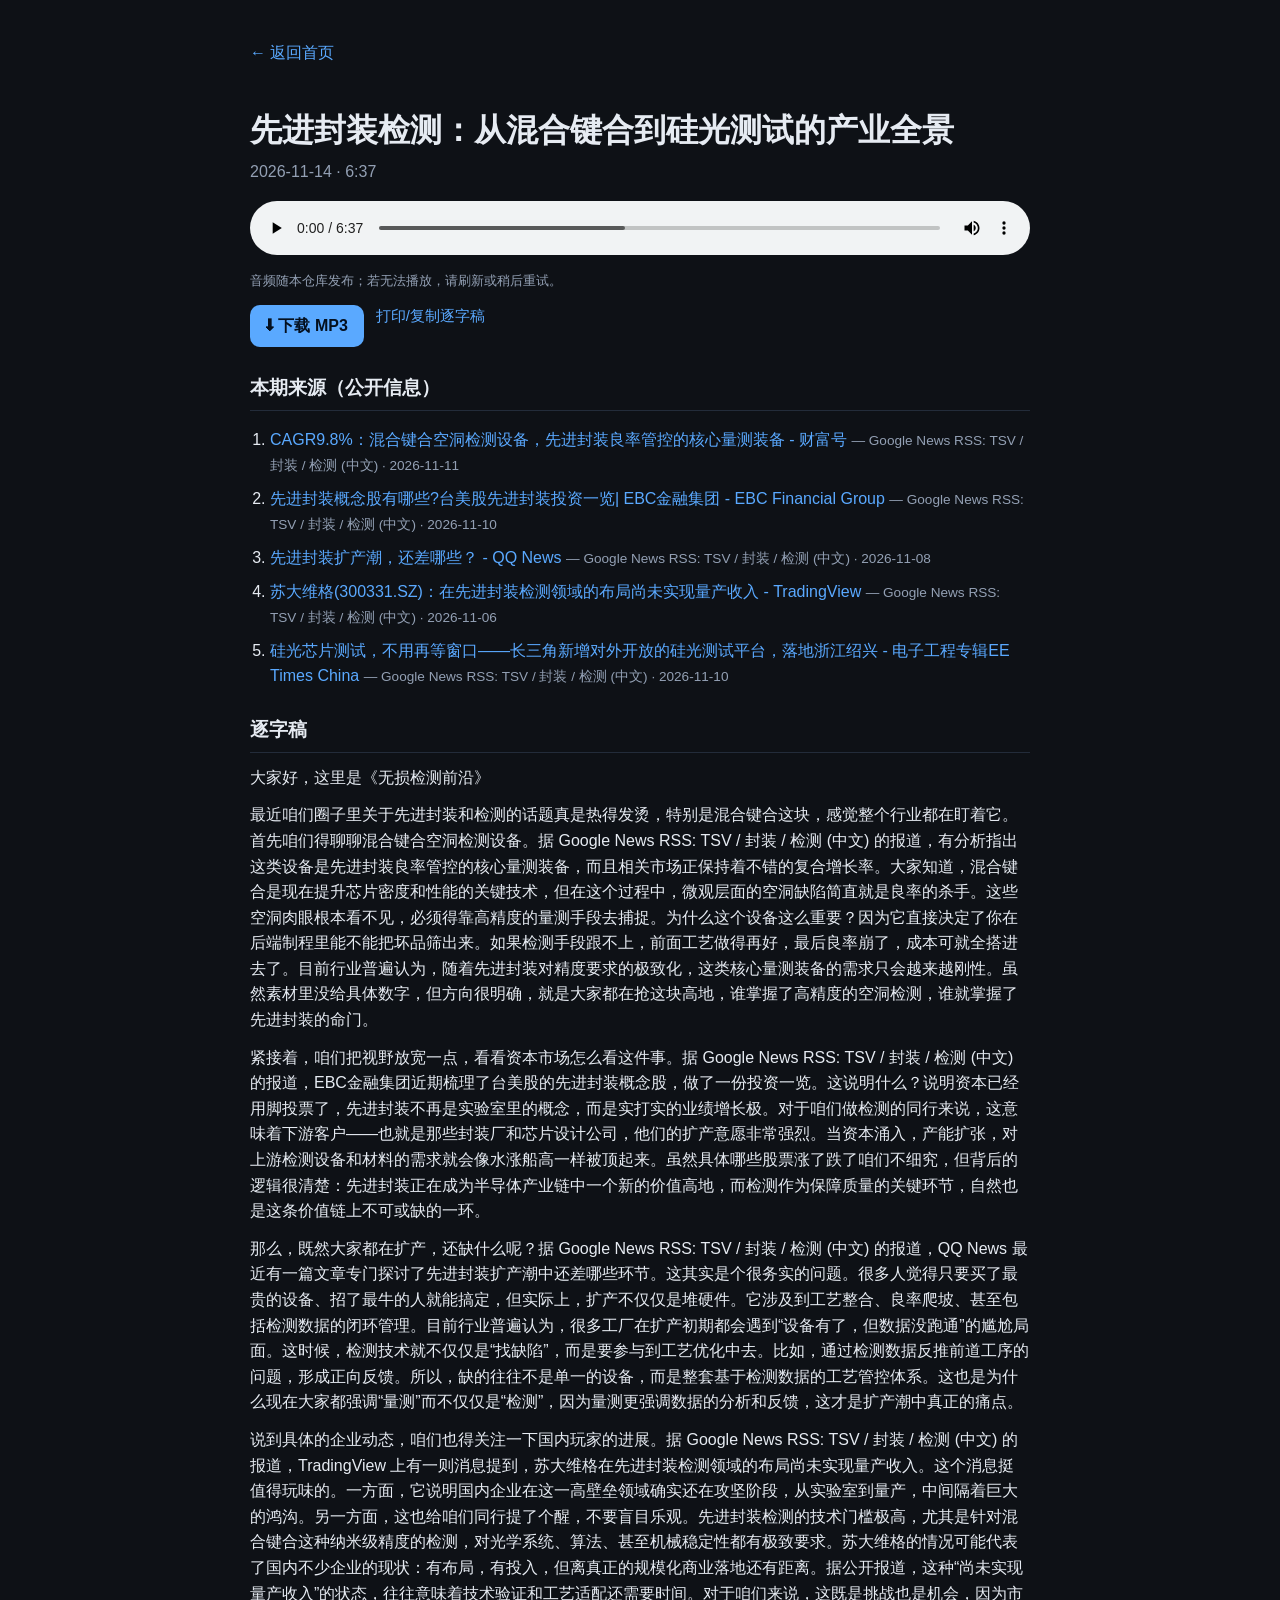
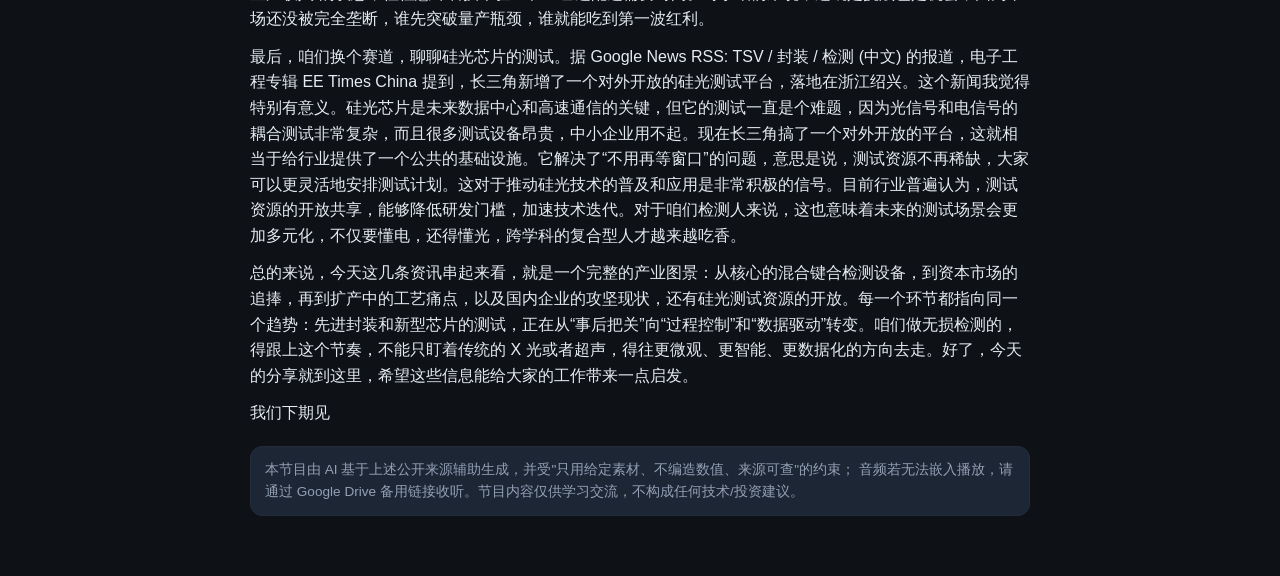
==== episodes/ep-2026-11-14.html @ bbf5acf0 "episode ep-2026-11-14: 先进封装检测：从混合键合到硅光测试的产业全景 [site_built]" ====
<!doctype html>
<html lang="zh-CN"><head>
<meta charset="utf-8">
<meta name="viewport" content="width=device-width, initial-scale=1">
<title>先进封装检测：从混合键合到硅光测试的产业全景 · 无损检测前沿</title>
<link rel="stylesheet" href="../assets/style.css">
</head>
<body>
<div class="wrap">
  <p><a href="../">← 返回首页</a></p>
  <header class="hero"><h1>先进封装检测：从混合键合到硅光测试的产业全景</h1><p class="sub">2026-11-14 · 6:37</p></header>
  <div class="player"><audio controls preload="metadata" src="../audio/ep-2026-11-14.mp3" style="width:100%"></audio><p class="note">音频随本仓库发布；若无法播放，请刷新或稍后重试。</p></div>
  <div class="actions"><a class="btn play" href="../audio/ep-2026-11-14.mp3" download="ep-2026-11-14.mp3">⬇ 下载 MP3</a><a class="link" href="#" onclick="window.print();return false;">打印/复制逐字稿</a></div>
  <h2 class="sec">本期来源（公开信息）</h2>
  <ol class="src"><li><a href="https://news.google.com/rss/articles/CBMia0FVX3lxTFBFREtWbFlDREhGaXZCdzZvbEVHUEwtMG5EUzNmbG1naWFaNjJPLWpYSmNKRV9WYU1UVWlONGpzcVNUZU5YMVN2MW12Q1k5OExlTEZoMzE1Sk1MYmJwYTUyYkxMcXBMVzlmQV80?oc=5" target="_blank" rel="noopener">CAGR9.8%：混合键合空洞检测设备，先进封装良率管控的核心量测装备 - 财富号</a> <span class="hint">— Google News RSS: TSV / 封装 / 检测 (中文) · 2026-11-11</span></li><li><a href="https://news.google.com/rss/articles/CBMiWEFVX3lxTFBIUk5RTU1SYXUzOURtTTZaSkNJaktnTGNwYUFGU3owRjBQeXJ3R2NKMTNZVVBKckEwWEpDSXcyTlNJRWptQ3VabnluYlNoNHVKNEVGZ3ZtZU0?oc=5" target="_blank" rel="noopener">先进封装概念股有哪些?台美股先进封装投资一览| EBC金融集团 - EBC Financial Group</a> <span class="hint">— Google News RSS: TSV / 封装 / 检测 (中文) · 2026-11-10</span></li><li><a href="https://news.google.com/rss/articles/CBMiVkFVX3lxTE9welJRZTFmbnpIS0dxcTl5UThMd01NMUJtNmpOWWlRdzZuSjNGeFJDbEJWUFY2Zl9SR0h2bFlpbmRmLURISTNRZ1NTWFQ2Rmt0MFJDa2x3?oc=5" target="_blank" rel="noopener">先进封装扩产潮，还差哪些？ - QQ News</a> <span class="hint">— Google News RSS: TSV / 封装 / 检测 (中文) · 2026-11-08</span></li><li><a href="https://news.google.com/rss/articles/CBMiakFVX3lxTFAzM2d3OUhvNmRNcll1S0Y5NWlGbDY4RVVEeWxBdFV1aDZLeXVRcXZxVEd1aXg0N1NqN1NhRzBJRjdBTnFMTXNzNVAwV2xtX29fNEp0TVN3THNVTHN6b2pqMkk4MDlvbmNDT2c?oc=5" target="_blank" rel="noopener">苏大维格(300331.SZ)：在先进封装检测领域的布局尚未实现量产收入 - TradingView</a> <span class="hint">— Google News RSS: TSV / 封装 / 检测 (中文) · 2026-11-06</span></li><li><a href="https://news.google.com/rss/articles/CBMiU0FVX3lxTFBTNVdMR3dUdHd5bEVaelpWLXdxOTNmT0Fnem90eFhiTk9CWFRYUTNRLXJfVXVLVDBlWE9JUUlhUHB1Q2Q0NXBfcExabEdNOXpVc1Jz?oc=5" target="_blank" rel="noopener">硅光芯片测试，不用再等窗口——长三角新增对外开放的硅光测试平台，落地浙江绍兴 - 电子工程专辑EE Times China</a> <span class="hint">— Google News RSS: TSV / 封装 / 检测 (中文) · 2026-11-10</span></li></ol>
  <h2 class="sec">逐字稿</h2>
  <div class="script"><p>大家好，这里是《无损检测前沿》</p><p>最近咱们圈子里关于先进封装和检测的话题真是热得发烫，特别是混合键合这块，感觉整个行业都在盯着它。首先咱们得聊聊混合键合空洞检测设备。据 Google News RSS: TSV / 封装 / 检测 (中文) 的报道，有分析指出这类设备是先进封装良率管控的核心量测装备，而且相关市场正保持着不错的复合增长率。大家知道，混合键合是现在提升芯片密度和性能的关键技术，但在这个过程中，微观层面的空洞缺陷简直就是良率的杀手。这些空洞肉眼根本看不见，必须得靠高精度的量测手段去捕捉。为什么这个设备这么重要？因为它直接决定了你在后端制程里能不能把坏品筛出来。如果检测手段跟不上，前面工艺做得再好，最后良率崩了，成本可就全搭进去了。目前行业普遍认为，随着先进封装对精度要求的极致化，这类核心量测装备的需求只会越来越刚性。虽然素材里没给具体数字，但方向很明确，就是大家都在抢这块高地，谁掌握了高精度的空洞检测，谁就掌握了先进封装的命门。</p><p>紧接着，咱们把视野放宽一点，看看资本市场怎么看这件事。据 Google News RSS: TSV / 封装 / 检测 (中文) 的报道，EBC金融集团近期梳理了台美股的先进封装概念股，做了一份投资一览。这说明什么？说明资本已经用脚投票了，先进封装不再是实验室里的概念，而是实打实的业绩增长极。对于咱们做检测的同行来说，这意味着下游客户——也就是那些封装厂和芯片设计公司，他们的扩产意愿非常强烈。当资本涌入，产能扩张，对上游检测设备和材料的需求就会像水涨船高一样被顶起来。虽然具体哪些股票涨了跌了咱们不细究，但背后的逻辑很清楚：先进封装正在成为半导体产业链中一个新的价值高地，而检测作为保障质量的关键环节，自然也是这条价值链上不可或缺的一环。</p><p>那么，既然大家都在扩产，还缺什么呢？据 Google News RSS: TSV / 封装 / 检测 (中文) 的报道，QQ News 最近有一篇文章专门探讨了先进封装扩产潮中还差哪些环节。这其实是个很务实的问题。很多人觉得只要买了最贵的设备、招了最牛的人就能搞定，但实际上，扩产不仅仅是堆硬件。它涉及到工艺整合、良率爬坡、甚至包括检测数据的闭环管理。目前行业普遍认为，很多工厂在扩产初期都会遇到“设备有了，但数据没跑通”的尴尬局面。这时候，检测技术就不仅仅是“找缺陷”，而是要参与到工艺优化中去。比如，通过检测数据反推前道工序的问题，形成正向反馈。所以，缺的往往不是单一的设备，而是整套基于检测数据的工艺管控体系。这也是为什么现在大家都强调“量测”而不仅仅是“检测”，因为量测更强调数据的分析和反馈，这才是扩产潮中真正的痛点。</p><p>说到具体的企业动态，咱们也得关注一下国内玩家的进展。据 Google News RSS: TSV / 封装 / 检测 (中文) 的报道，TradingView 上有一则消息提到，苏大维格在先进封装检测领域的布局尚未实现量产收入。这个消息挺值得玩味的。一方面，它说明国内企业在这一高壁垒领域确实还在攻坚阶段，从实验室到量产，中间隔着巨大的鸿沟。另一方面，这也给咱们同行提了个醒，不要盲目乐观。先进封装检测的技术门槛极高，尤其是针对混合键合这种纳米级精度的检测，对光学系统、算法、甚至机械稳定性都有极致要求。苏大维格的情况可能代表了国内不少企业的现状：有布局，有投入，但离真正的规模化商业落地还有距离。据公开报道，这种“尚未实现量产收入”的状态，往往意味着技术验证和工艺适配还需要时间。对于咱们来说，这既是挑战也是机会，因为市场还没被完全垄断，谁先突破量产瓶颈，谁就能吃到第一波红利。</p><p>最后，咱们换个赛道，聊聊硅光芯片的测试。据 Google News RSS: TSV / 封装 / 检测 (中文) 的报道，电子工程专辑 EE Times China 提到，长三角新增了一个对外开放的硅光测试平台，落地在浙江绍兴。这个新闻我觉得特别有意义。硅光芯片是未来数据中心和高速通信的关键，但它的测试一直是个难题，因为光信号和电信号的耦合测试非常复杂，而且很多测试设备昂贵，中小企业用不起。现在长三角搞了一个对外开放的平台，这就相当于给行业提供了一个公共的基础设施。它解决了“不用再等窗口”的问题，意思是说，测试资源不再稀缺，大家可以更灵活地安排测试计划。这对于推动硅光技术的普及和应用是非常积极的信号。目前行业普遍认为，测试资源的开放共享，能够降低研发门槛，加速技术迭代。对于咱们检测人来说，这也意味着未来的测试场景会更加多元化，不仅要懂电，还得懂光，跨学科的复合型人才越来越吃香。</p><p>总的来说，今天这几条资讯串起来看，就是一个完整的产业图景：从核心的混合键合检测设备，到资本市场的追捧，再到扩产中的工艺痛点，以及国内企业的攻坚现状，还有硅光测试资源的开放。每一个环节都指向同一个趋势：先进封装和新型芯片的测试，正在从“事后把关”向“过程控制”和“数据驱动”转变。咱们做无损检测的，得跟上这个节奏，不能只盯着传统的 X 光或者超声，得往更微观、更智能、更数据化的方向去走。好了，今天的分享就到这里，希望这些信息能给大家的工作带来一点启发。</p><p>我们下期见</p></div>
  <div class="ai-note">本节目由 AI 基于上述公开来源辅助生成，并受"只用给定素材、不编造数值、来源可查"的约束；
  音频若无法嵌入播放，请通过 Google Drive 备用链接收听。节目内容仅供学习交流，不构成任何技术/投资建议。</div>
</div>
</body></html>
---- assets/style.css ----
:root{--bg:#0e1116;--card:#161b23;--fg:#e6ebf2;--muted:#93a0b4;--accent:#5aa9ff;--border:#232c3a;--pill:#1d2635}
*{box-sizing:border-box}
body{margin:0;background:var(--bg);color:var(--fg);font:16px/1.6 -apple-system,Segoe UI,Roboto,Helvetica,Arial,sans-serif}
a{color:var(--accent);text-decoration:none}
a:hover{text-decoration:underline}
.wrap{max-width:820px;margin:0 auto;padding:24px 20px 60px}
header.hero{padding:20px 0 8px}
h1{font-size:2rem;margin:.1em 0}
.sub{color:var(--muted);margin:0 0 8px}
.tag{display:inline-block;background:var(--pill);color:var(--muted);border:1px solid var(--border);
  border-radius:999px;padding:2px 10px;font-size:.8rem;margin:2px 4px 2px 0}
.search{margin:22px 0;position:relative}
.search input{width:100%;padding:12px 14px;border-radius:12px;border:1px solid var(--border);
  background:var(--card);color:var(--fg);font-size:1rem;outline:none}
.search input:focus{border-color:var(--accent)}
.ep{background:var(--card);border:1px solid var(--border);border-radius:16px;padding:18px 18px;margin:14px 0}
.ep-head{display:flex;justify-content:space-between;align-items:baseline;gap:12px;flex-wrap:wrap}
.ep h3{margin:0;font-size:1.15rem}
.meta{color:var(--muted);font-size:.85rem;white-space:nowrap}
.ep-sum{color:var(--muted);margin:10px 0}
.ep-actions{display:flex;align-items:center;gap:14px;flex-wrap:wrap}
.btn{display:inline-block;background:var(--accent);color:#04101f;font-weight:600;
  padding:8px 16px;border-radius:10px}
.btn:hover{text-decoration:none;filter:brightness(1.08)}
.link{color:var(--accent);font-size:.92rem}
.empty{background:var(--card);border:1px solid var(--border);border-radius:16px;
  padding:40px 24px;text-align:center;margin-top:12px}
.empty-ico{font-size:2.6rem}
.empty h2{margin:.2em 0}
.hint{color:var(--muted);font-size:.85rem}
.player iframe{width:100%;height:140px;border:0;border-radius:12px;background:#000}
.player .note{color:var(--muted);font-size:.82rem;margin:8px 0 0}
.actions{display:flex;gap:12px;flex-wrap:wrap;margin:14px 0}
h2.sec{border-bottom:1px solid var(--border);padding-bottom:6px;margin:26px 0 12px;font-size:1.2rem}
ol.src{padding-left:20px}ol.src li{margin:8px 0;word-break:break-word}
.script p{margin:12px 0}
.ai-note{background:var(--pill);border:1px solid var(--border);border-radius:12px;
  padding:12px 14px;color:var(--muted);font-size:.85rem;margin-top:20px}
footer{color:var(--muted);font-size:.8rem;margin-top:40px;text-align:center}
@media(max-width:520px){h1{font-size:1.6rem}.wrap{padding:18px 14px 48px}}
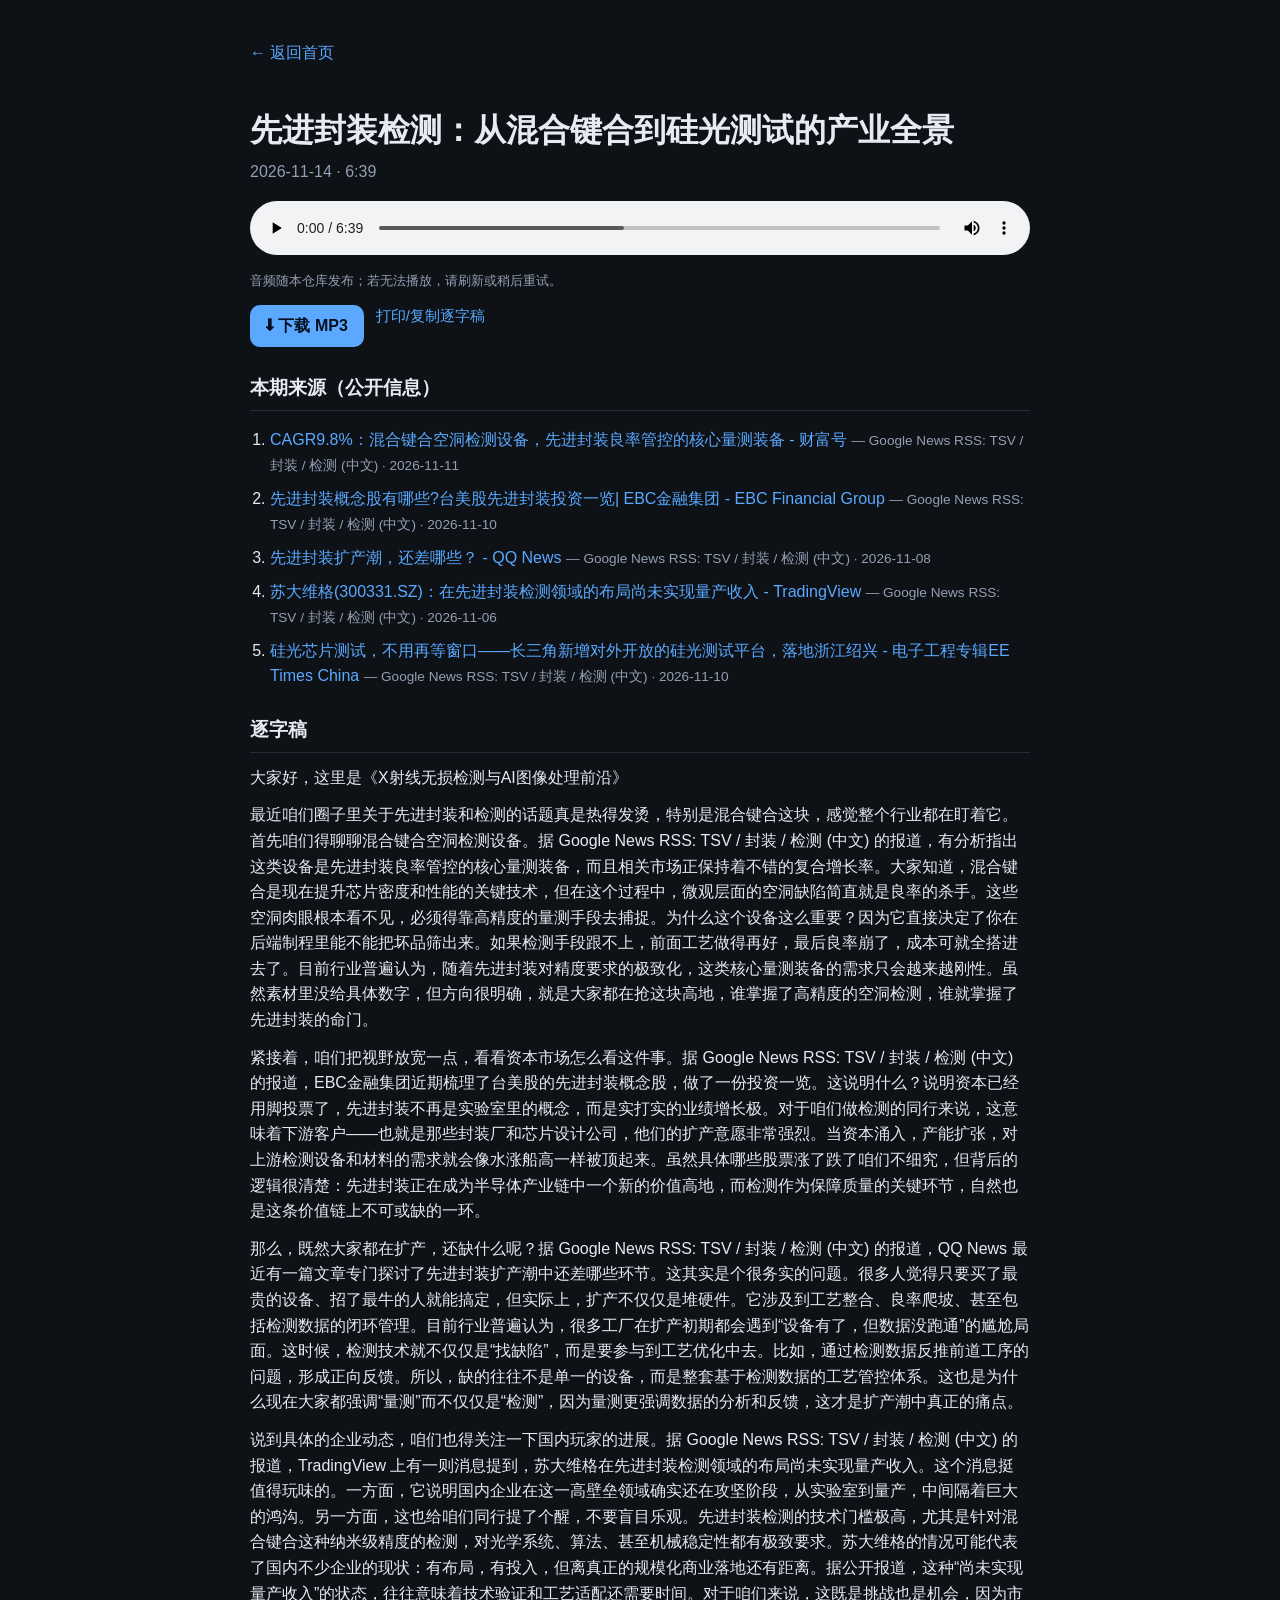
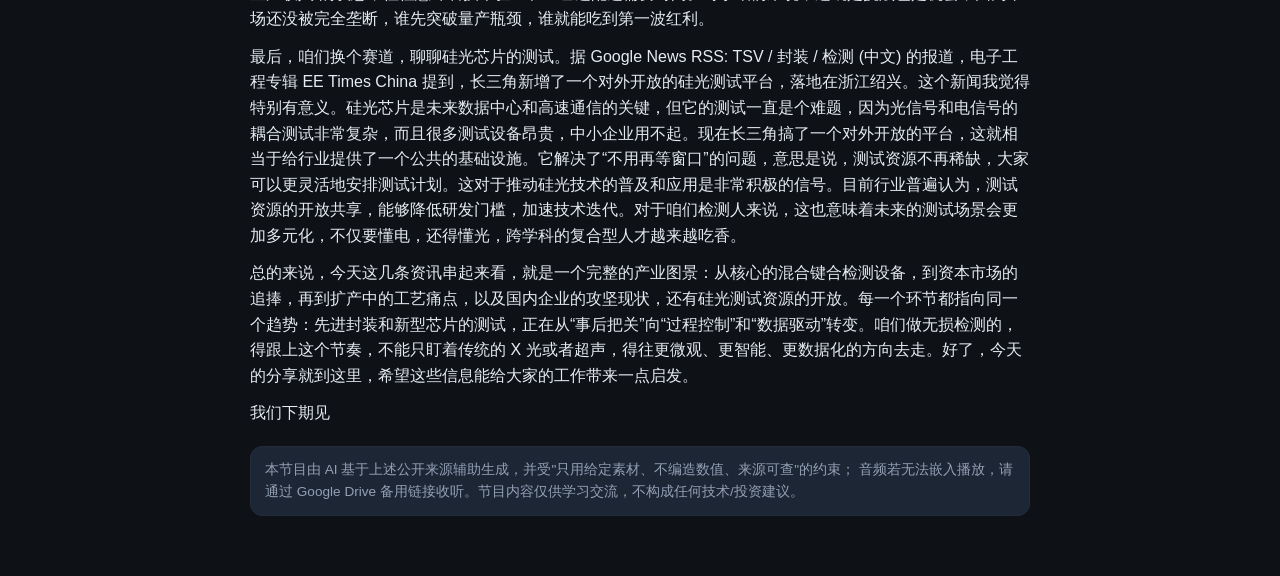
==== commit ba446771: "rebrand: 节目名 -> X射线无损检测与AI图像处理前沿 (config/提示词/站点/测试 + 第一集文案与音频)" ====
--- a/episodes/ep-2026-11-14.html
+++ b/episodes/ep-2026-11-14.html
@@ -2,19 +2,19 @@
 <html lang="zh-CN"><head>
 <meta charset="utf-8">
 <meta name="viewport" content="width=device-width, initial-scale=1">
-<title>先进封装检测：从混合键合到硅光测试的产业全景 · 无损检测前沿</title>
+<title>先进封装检测：从混合键合到硅光测试的产业全景 · X射线无损检测与AI图像处理前沿</title>
 <link rel="stylesheet" href="../assets/style.css">
 </head>
 <body>
 <div class="wrap">
   <p><a href="../">← 返回首页</a></p>
-  <header class="hero"><h1>先进封装检测：从混合键合到硅光测试的产业全景</h1><p class="sub">2026-11-14 · 6:37</p></header>
+  <header class="hero"><h1>先进封装检测：从混合键合到硅光测试的产业全景</h1><p class="sub">2026-11-14 · 6:39</p></header>
   <div class="player"><audio controls preload="metadata" src="../audio/ep-2026-11-14.mp3" style="width:100%"></audio><p class="note">音频随本仓库发布；若无法播放，请刷新或稍后重试。</p></div>
   <div class="actions"><a class="btn play" href="../audio/ep-2026-11-14.mp3" download="ep-2026-11-14.mp3">⬇ 下载 MP3</a><a class="link" href="#" onclick="window.print();return false;">打印/复制逐字稿</a></div>
   <h2 class="sec">本期来源（公开信息）</h2>
   <ol class="src"><li><a href="https://news.google.com/rss/articles/CBMia0FVX3lxTFBFREtWbFlDREhGaXZCdzZvbEVHUEwtMG5EUzNmbG1naWFaNjJPLWpYSmNKRV9WYU1UVWlONGpzcVNUZU5YMVN2MW12Q1k5OExlTEZoMzE1Sk1MYmJwYTUyYkxMcXBMVzlmQV80?oc=5" target="_blank" rel="noopener">CAGR9.8%：混合键合空洞检测设备，先进封装良率管控的核心量测装备 - 财富号</a> <span class="hint">— Google News RSS: TSV / 封装 / 检测 (中文) · 2026-11-11</span></li><li><a href="https://news.google.com/rss/articles/CBMiWEFVX3lxTFBIUk5RTU1SYXUzOURtTTZaSkNJaktnTGNwYUFGU3owRjBQeXJ3R2NKMTNZVVBKckEwWEpDSXcyTlNJRWptQ3VabnluYlNoNHVKNEVGZ3ZtZU0?oc=5" target="_blank" rel="noopener">先进封装概念股有哪些?台美股先进封装投资一览| EBC金融集团 - EBC Financial Group</a> <span class="hint">— Google News RSS: TSV / 封装 / 检测 (中文) · 2026-11-10</span></li><li><a href="https://news.google.com/rss/articles/CBMiVkFVX3lxTE9welJRZTFmbnpIS0dxcTl5UThMd01NMUJtNmpOWWlRdzZuSjNGeFJDbEJWUFY2Zl9SR0h2bFlpbmRmLURISTNRZ1NTWFQ2Rmt0MFJDa2x3?oc=5" target="_blank" rel="noopener">先进封装扩产潮，还差哪些？ - QQ News</a> <span class="hint">— Google News RSS: TSV / 封装 / 检测 (中文) · 2026-11-08</span></li><li><a href="https://news.google.com/rss/articles/CBMiakFVX3lxTFAzM2d3OUhvNmRNcll1S0Y5NWlGbDY4RVVEeWxBdFV1aDZLeXVRcXZxVEd1aXg0N1NqN1NhRzBJRjdBTnFMTXNzNVAwV2xtX29fNEp0TVN3THNVTHN6b2pqMkk4MDlvbmNDT2c?oc=5" target="_blank" rel="noopener">苏大维格(300331.SZ)：在先进封装检测领域的布局尚未实现量产收入 - TradingView</a> <span class="hint">— Google News RSS: TSV / 封装 / 检测 (中文) · 2026-11-06</span></li><li><a href="https://news.google.com/rss/articles/CBMiU0FVX3lxTFBTNVdMR3dUdHd5bEVaelpWLXdxOTNmT0Fnem90eFhiTk9CWFRYUTNRLXJfVXVLVDBlWE9JUUlhUHB1Q2Q0NXBfcExabEdNOXpVc1Jz?oc=5" target="_blank" rel="noopener">硅光芯片测试，不用再等窗口——长三角新增对外开放的硅光测试平台，落地浙江绍兴 - 电子工程专辑EE Times China</a> <span class="hint">— Google News RSS: TSV / 封装 / 检测 (中文) · 2026-11-10</span></li></ol>
   <h2 class="sec">逐字稿</h2>
-  <div class="script"><p>大家好，这里是《无损检测前沿》</p><p>最近咱们圈子里关于先进封装和检测的话题真是热得发烫，特别是混合键合这块，感觉整个行业都在盯着它。首先咱们得聊聊混合键合空洞检测设备。据 Google News RSS: TSV / 封装 / 检测 (中文) 的报道，有分析指出这类设备是先进封装良率管控的核心量测装备，而且相关市场正保持着不错的复合增长率。大家知道，混合键合是现在提升芯片密度和性能的关键技术，但在这个过程中，微观层面的空洞缺陷简直就是良率的杀手。这些空洞肉眼根本看不见，必须得靠高精度的量测手段去捕捉。为什么这个设备这么重要？因为它直接决定了你在后端制程里能不能把坏品筛出来。如果检测手段跟不上，前面工艺做得再好，最后良率崩了，成本可就全搭进去了。目前行业普遍认为，随着先进封装对精度要求的极致化，这类核心量测装备的需求只会越来越刚性。虽然素材里没给具体数字，但方向很明确，就是大家都在抢这块高地，谁掌握了高精度的空洞检测，谁就掌握了先进封装的命门。</p><p>紧接着，咱们把视野放宽一点，看看资本市场怎么看这件事。据 Google News RSS: TSV / 封装 / 检测 (中文) 的报道，EBC金融集团近期梳理了台美股的先进封装概念股，做了一份投资一览。这说明什么？说明资本已经用脚投票了，先进封装不再是实验室里的概念，而是实打实的业绩增长极。对于咱们做检测的同行来说，这意味着下游客户——也就是那些封装厂和芯片设计公司，他们的扩产意愿非常强烈。当资本涌入，产能扩张，对上游检测设备和材料的需求就会像水涨船高一样被顶起来。虽然具体哪些股票涨了跌了咱们不细究，但背后的逻辑很清楚：先进封装正在成为半导体产业链中一个新的价值高地，而检测作为保障质量的关键环节，自然也是这条价值链上不可或缺的一环。</p><p>那么，既然大家都在扩产，还缺什么呢？据 Google News RSS: TSV / 封装 / 检测 (中文) 的报道，QQ News 最近有一篇文章专门探讨了先进封装扩产潮中还差哪些环节。这其实是个很务实的问题。很多人觉得只要买了最贵的设备、招了最牛的人就能搞定，但实际上，扩产不仅仅是堆硬件。它涉及到工艺整合、良率爬坡、甚至包括检测数据的闭环管理。目前行业普遍认为，很多工厂在扩产初期都会遇到“设备有了，但数据没跑通”的尴尬局面。这时候，检测技术就不仅仅是“找缺陷”，而是要参与到工艺优化中去。比如，通过检测数据反推前道工序的问题，形成正向反馈。所以，缺的往往不是单一的设备，而是整套基于检测数据的工艺管控体系。这也是为什么现在大家都强调“量测”而不仅仅是“检测”，因为量测更强调数据的分析和反馈，这才是扩产潮中真正的痛点。</p><p>说到具体的企业动态，咱们也得关注一下国内玩家的进展。据 Google News RSS: TSV / 封装 / 检测 (中文) 的报道，TradingView 上有一则消息提到，苏大维格在先进封装检测领域的布局尚未实现量产收入。这个消息挺值得玩味的。一方面，它说明国内企业在这一高壁垒领域确实还在攻坚阶段，从实验室到量产，中间隔着巨大的鸿沟。另一方面，这也给咱们同行提了个醒，不要盲目乐观。先进封装检测的技术门槛极高，尤其是针对混合键合这种纳米级精度的检测，对光学系统、算法、甚至机械稳定性都有极致要求。苏大维格的情况可能代表了国内不少企业的现状：有布局，有投入，但离真正的规模化商业落地还有距离。据公开报道，这种“尚未实现量产收入”的状态，往往意味着技术验证和工艺适配还需要时间。对于咱们来说，这既是挑战也是机会，因为市场还没被完全垄断，谁先突破量产瓶颈，谁就能吃到第一波红利。</p><p>最后，咱们换个赛道，聊聊硅光芯片的测试。据 Google News RSS: TSV / 封装 / 检测 (中文) 的报道，电子工程专辑 EE Times China 提到，长三角新增了一个对外开放的硅光测试平台，落地在浙江绍兴。这个新闻我觉得特别有意义。硅光芯片是未来数据中心和高速通信的关键，但它的测试一直是个难题，因为光信号和电信号的耦合测试非常复杂，而且很多测试设备昂贵，中小企业用不起。现在长三角搞了一个对外开放的平台，这就相当于给行业提供了一个公共的基础设施。它解决了“不用再等窗口”的问题，意思是说，测试资源不再稀缺，大家可以更灵活地安排测试计划。这对于推动硅光技术的普及和应用是非常积极的信号。目前行业普遍认为，测试资源的开放共享，能够降低研发门槛，加速技术迭代。对于咱们检测人来说，这也意味着未来的测试场景会更加多元化，不仅要懂电，还得懂光，跨学科的复合型人才越来越吃香。</p><p>总的来说，今天这几条资讯串起来看，就是一个完整的产业图景：从核心的混合键合检测设备，到资本市场的追捧，再到扩产中的工艺痛点，以及国内企业的攻坚现状，还有硅光测试资源的开放。每一个环节都指向同一个趋势：先进封装和新型芯片的测试，正在从“事后把关”向“过程控制”和“数据驱动”转变。咱们做无损检测的，得跟上这个节奏，不能只盯着传统的 X 光或者超声，得往更微观、更智能、更数据化的方向去走。好了，今天的分享就到这里，希望这些信息能给大家的工作带来一点启发。</p><p>我们下期见</p></div>
+  <div class="script"><p>大家好，这里是《X射线无损检测与AI图像处理前沿》</p><p>最近咱们圈子里关于先进封装和检测的话题真是热得发烫，特别是混合键合这块，感觉整个行业都在盯着它。首先咱们得聊聊混合键合空洞检测设备。据 Google News RSS: TSV / 封装 / 检测 (中文) 的报道，有分析指出这类设备是先进封装良率管控的核心量测装备，而且相关市场正保持着不错的复合增长率。大家知道，混合键合是现在提升芯片密度和性能的关键技术，但在这个过程中，微观层面的空洞缺陷简直就是良率的杀手。这些空洞肉眼根本看不见，必须得靠高精度的量测手段去捕捉。为什么这个设备这么重要？因为它直接决定了你在后端制程里能不能把坏品筛出来。如果检测手段跟不上，前面工艺做得再好，最后良率崩了，成本可就全搭进去了。目前行业普遍认为，随着先进封装对精度要求的极致化，这类核心量测装备的需求只会越来越刚性。虽然素材里没给具体数字，但方向很明确，就是大家都在抢这块高地，谁掌握了高精度的空洞检测，谁就掌握了先进封装的命门。</p><p>紧接着，咱们把视野放宽一点，看看资本市场怎么看这件事。据 Google News RSS: TSV / 封装 / 检测 (中文) 的报道，EBC金融集团近期梳理了台美股的先进封装概念股，做了一份投资一览。这说明什么？说明资本已经用脚投票了，先进封装不再是实验室里的概念，而是实打实的业绩增长极。对于咱们做检测的同行来说，这意味着下游客户——也就是那些封装厂和芯片设计公司，他们的扩产意愿非常强烈。当资本涌入，产能扩张，对上游检测设备和材料的需求就会像水涨船高一样被顶起来。虽然具体哪些股票涨了跌了咱们不细究，但背后的逻辑很清楚：先进封装正在成为半导体产业链中一个新的价值高地，而检测作为保障质量的关键环节，自然也是这条价值链上不可或缺的一环。</p><p>那么，既然大家都在扩产，还缺什么呢？据 Google News RSS: TSV / 封装 / 检测 (中文) 的报道，QQ News 最近有一篇文章专门探讨了先进封装扩产潮中还差哪些环节。这其实是个很务实的问题。很多人觉得只要买了最贵的设备、招了最牛的人就能搞定，但实际上，扩产不仅仅是堆硬件。它涉及到工艺整合、良率爬坡、甚至包括检测数据的闭环管理。目前行业普遍认为，很多工厂在扩产初期都会遇到“设备有了，但数据没跑通”的尴尬局面。这时候，检测技术就不仅仅是“找缺陷”，而是要参与到工艺优化中去。比如，通过检测数据反推前道工序的问题，形成正向反馈。所以，缺的往往不是单一的设备，而是整套基于检测数据的工艺管控体系。这也是为什么现在大家都强调“量测”而不仅仅是“检测”，因为量测更强调数据的分析和反馈，这才是扩产潮中真正的痛点。</p><p>说到具体的企业动态，咱们也得关注一下国内玩家的进展。据 Google News RSS: TSV / 封装 / 检测 (中文) 的报道，TradingView 上有一则消息提到，苏大维格在先进封装检测领域的布局尚未实现量产收入。这个消息挺值得玩味的。一方面，它说明国内企业在这一高壁垒领域确实还在攻坚阶段，从实验室到量产，中间隔着巨大的鸿沟。另一方面，这也给咱们同行提了个醒，不要盲目乐观。先进封装检测的技术门槛极高，尤其是针对混合键合这种纳米级精度的检测，对光学系统、算法、甚至机械稳定性都有极致要求。苏大维格的情况可能代表了国内不少企业的现状：有布局，有投入，但离真正的规模化商业落地还有距离。据公开报道，这种“尚未实现量产收入”的状态，往往意味着技术验证和工艺适配还需要时间。对于咱们来说，这既是挑战也是机会，因为市场还没被完全垄断，谁先突破量产瓶颈，谁就能吃到第一波红利。</p><p>最后，咱们换个赛道，聊聊硅光芯片的测试。据 Google News RSS: TSV / 封装 / 检测 (中文) 的报道，电子工程专辑 EE Times China 提到，长三角新增了一个对外开放的硅光测试平台，落地在浙江绍兴。这个新闻我觉得特别有意义。硅光芯片是未来数据中心和高速通信的关键，但它的测试一直是个难题，因为光信号和电信号的耦合测试非常复杂，而且很多测试设备昂贵，中小企业用不起。现在长三角搞了一个对外开放的平台，这就相当于给行业提供了一个公共的基础设施。它解决了“不用再等窗口”的问题，意思是说，测试资源不再稀缺，大家可以更灵活地安排测试计划。这对于推动硅光技术的普及和应用是非常积极的信号。目前行业普遍认为，测试资源的开放共享，能够降低研发门槛，加速技术迭代。对于咱们检测人来说，这也意味着未来的测试场景会更加多元化，不仅要懂电，还得懂光，跨学科的复合型人才越来越吃香。</p><p>总的来说，今天这几条资讯串起来看，就是一个完整的产业图景：从核心的混合键合检测设备，到资本市场的追捧，再到扩产中的工艺痛点，以及国内企业的攻坚现状，还有硅光测试资源的开放。每一个环节都指向同一个趋势：先进封装和新型芯片的测试，正在从“事后把关”向“过程控制”和“数据驱动”转变。咱们做无损检测的，得跟上这个节奏，不能只盯着传统的 X 光或者超声，得往更微观、更智能、更数据化的方向去走。好了，今天的分享就到这里，希望这些信息能给大家的工作带来一点启发。</p><p>我们下期见</p></div>
   <div class="ai-note">本节目由 AI 基于上述公开来源辅助生成，并受"只用给定素材、不编造数值、来源可查"的约束；
   音频若无法嵌入播放，请通过 Google Drive 备用链接收听。节目内容仅供学习交流，不构成任何技术/投资建议。</div>
 </div>
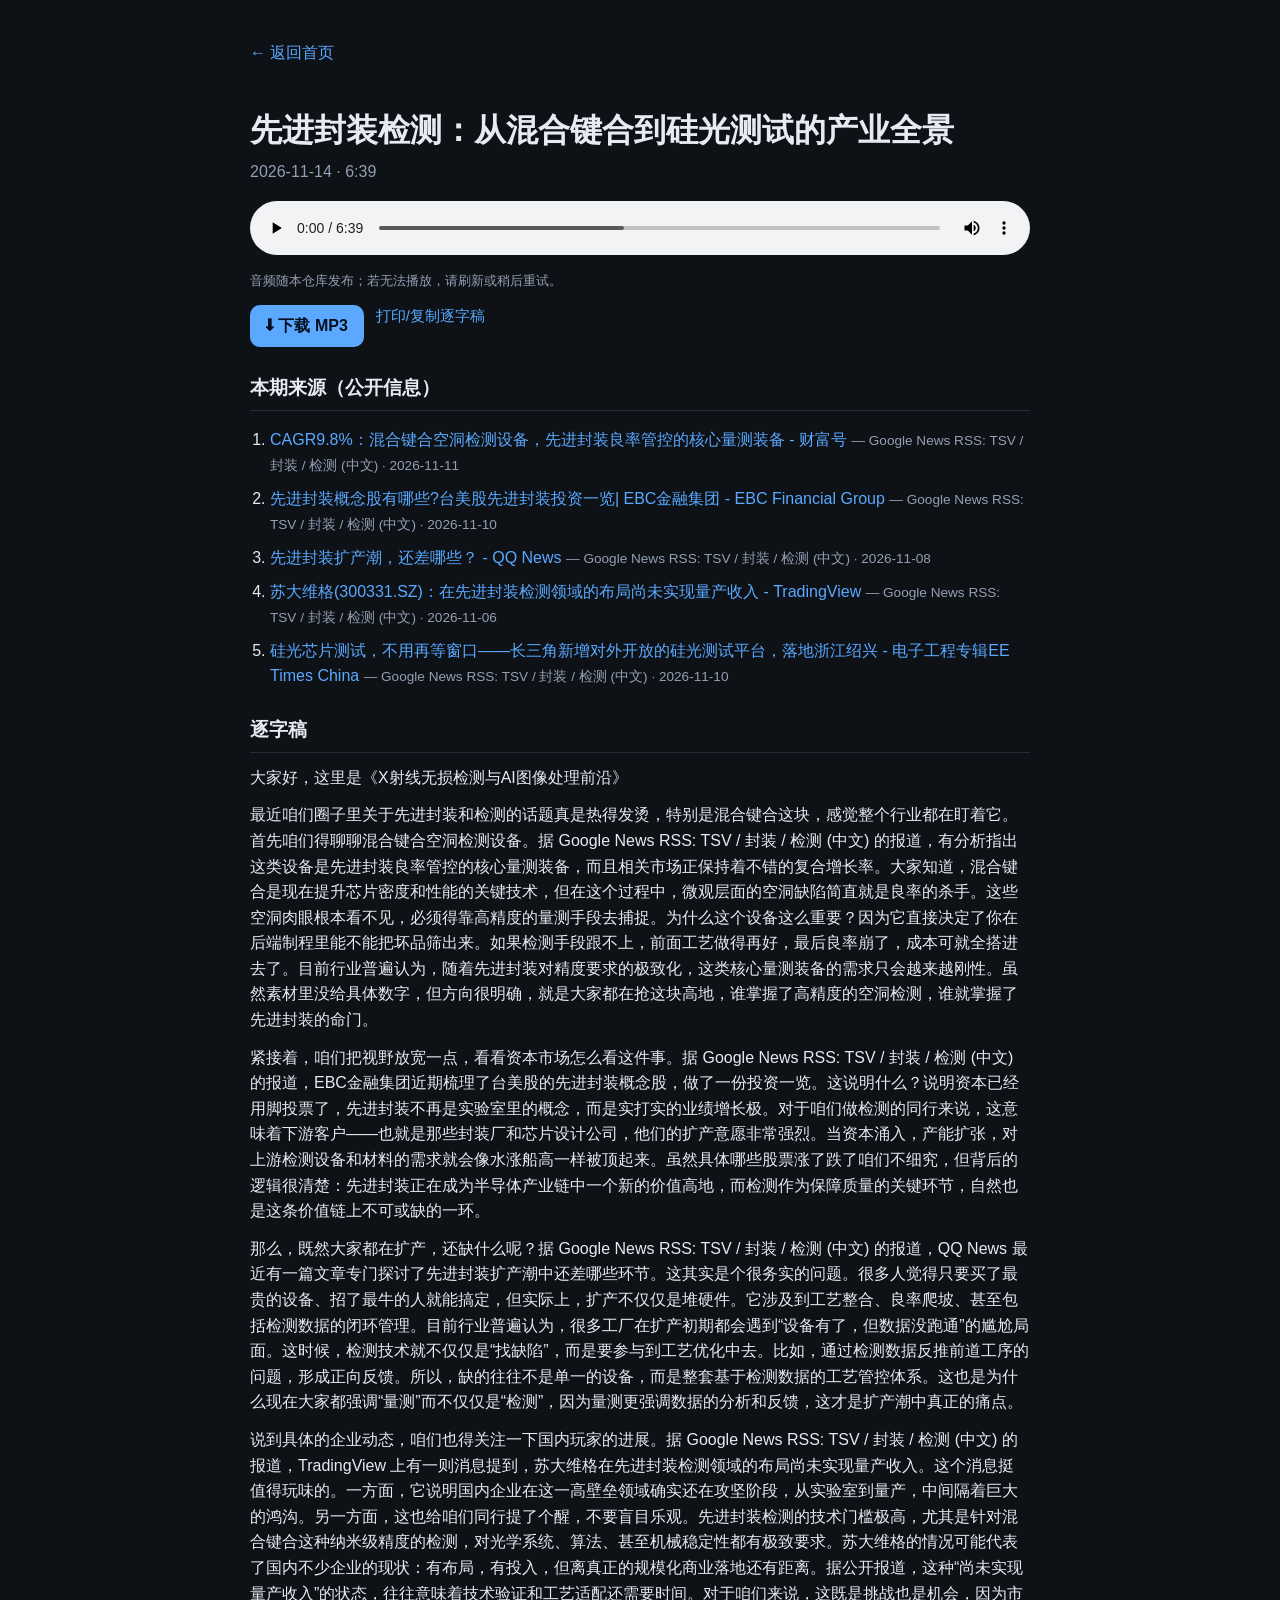
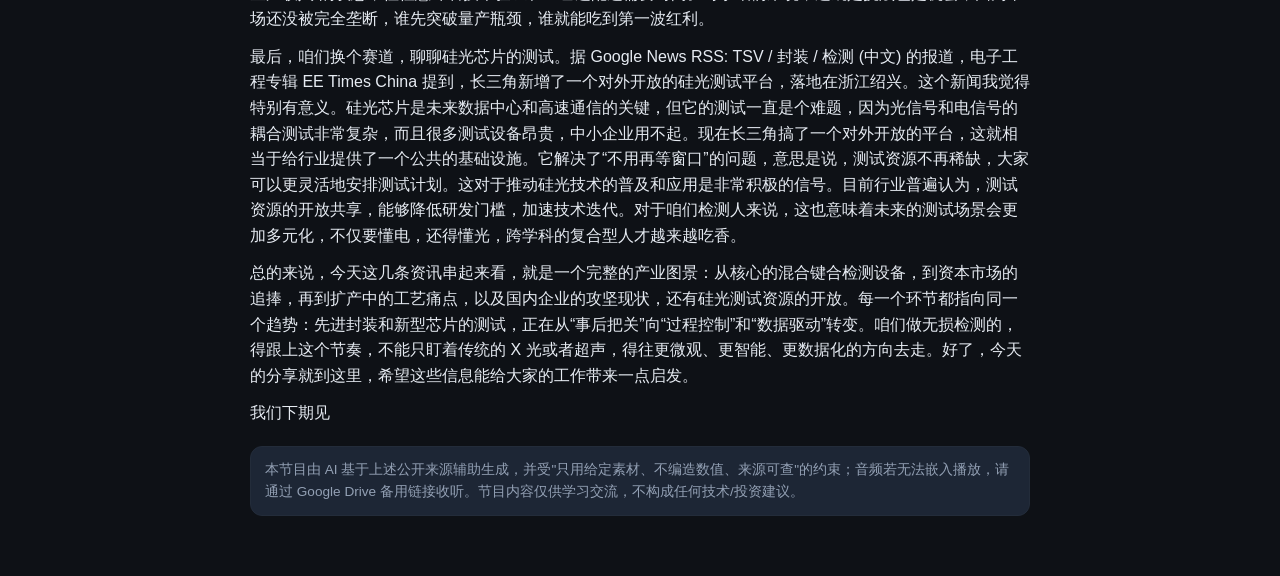
==== commit 2bb1028d: "episode ep-2026-11-16: 按新流程重新生成（事实卡+自检）—先进封装热仿真加速新方法 - 替换原稿《先进封装测试AI化与SPLIT-MOR热仿真新突破》（原版见 8804a39） " ====
--- a/episodes/ep-2026-11-14.html
+++ b/episodes/ep-2026-11-14.html
@@ -15,7 +15,6 @@
   <ol class="src"><li><a href="https://news.google.com/rss/articles/CBMia0FVX3lxTFBFREtWbFlDREhGaXZCdzZvbEVHUEwtMG5EUzNmbG1naWFaNjJPLWpYSmNKRV9WYU1UVWlONGpzcVNUZU5YMVN2MW12Q1k5OExlTEZoMzE1Sk1MYmJwYTUyYkxMcXBMVzlmQV80?oc=5" target="_blank" rel="noopener">CAGR9.8%：混合键合空洞检测设备，先进封装良率管控的核心量测装备 - 财富号</a> <span class="hint">— Google News RSS: TSV / 封装 / 检测 (中文) · 2026-11-11</span></li><li><a href="https://news.google.com/rss/articles/CBMiWEFVX3lxTFBIUk5RTU1SYXUzOURtTTZaSkNJaktnTGNwYUFGU3owRjBQeXJ3R2NKMTNZVVBKckEwWEpDSXcyTlNJRWptQ3VabnluYlNoNHVKNEVGZ3ZtZU0?oc=5" target="_blank" rel="noopener">先进封装概念股有哪些?台美股先进封装投资一览| EBC金融集团 - EBC Financial Group</a> <span class="hint">— Google News RSS: TSV / 封装 / 检测 (中文) · 2026-11-10</span></li><li><a href="https://news.google.com/rss/articles/CBMiVkFVX3lxTE9welJRZTFmbnpIS0dxcTl5UThMd01NMUJtNmpOWWlRdzZuSjNGeFJDbEJWUFY2Zl9SR0h2bFlpbmRmLURISTNRZ1NTWFQ2Rmt0MFJDa2x3?oc=5" target="_blank" rel="noopener">先进封装扩产潮，还差哪些？ - QQ News</a> <span class="hint">— Google News RSS: TSV / 封装 / 检测 (中文) · 2026-11-08</span></li><li><a href="https://news.google.com/rss/articles/CBMiakFVX3lxTFAzM2d3OUhvNmRNcll1S0Y5NWlGbDY4RVVEeWxBdFV1aDZLeXVRcXZxVEd1aXg0N1NqN1NhRzBJRjdBTnFMTXNzNVAwV2xtX29fNEp0TVN3THNVTHN6b2pqMkk4MDlvbmNDT2c?oc=5" target="_blank" rel="noopener">苏大维格(300331.SZ)：在先进封装检测领域的布局尚未实现量产收入 - TradingView</a> <span class="hint">— Google News RSS: TSV / 封装 / 检测 (中文) · 2026-11-06</span></li><li><a href="https://news.google.com/rss/articles/CBMiU0FVX3lxTFBTNVdMR3dUdHd5bEVaelpWLXdxOTNmT0Fnem90eFhiTk9CWFRYUTNRLXJfVXVLVDBlWE9JUUlhUHB1Q2Q0NXBfcExabEdNOXpVc1Jz?oc=5" target="_blank" rel="noopener">硅光芯片测试，不用再等窗口——长三角新增对外开放的硅光测试平台，落地浙江绍兴 - 电子工程专辑EE Times China</a> <span class="hint">— Google News RSS: TSV / 封装 / 检测 (中文) · 2026-11-10</span></li></ol>
   <h2 class="sec">逐字稿</h2>
   <div class="script"><p>大家好，这里是《X射线无损检测与AI图像处理前沿》</p><p>最近咱们圈子里关于先进封装和检测的话题真是热得发烫，特别是混合键合这块，感觉整个行业都在盯着它。首先咱们得聊聊混合键合空洞检测设备。据 Google News RSS: TSV / 封装 / 检测 (中文) 的报道，有分析指出这类设备是先进封装良率管控的核心量测装备，而且相关市场正保持着不错的复合增长率。大家知道，混合键合是现在提升芯片密度和性能的关键技术，但在这个过程中，微观层面的空洞缺陷简直就是良率的杀手。这些空洞肉眼根本看不见，必须得靠高精度的量测手段去捕捉。为什么这个设备这么重要？因为它直接决定了你在后端制程里能不能把坏品筛出来。如果检测手段跟不上，前面工艺做得再好，最后良率崩了，成本可就全搭进去了。目前行业普遍认为，随着先进封装对精度要求的极致化，这类核心量测装备的需求只会越来越刚性。虽然素材里没给具体数字，但方向很明确，就是大家都在抢这块高地，谁掌握了高精度的空洞检测，谁就掌握了先进封装的命门。</p><p>紧接着，咱们把视野放宽一点，看看资本市场怎么看这件事。据 Google News RSS: TSV / 封装 / 检测 (中文) 的报道，EBC金融集团近期梳理了台美股的先进封装概念股，做了一份投资一览。这说明什么？说明资本已经用脚投票了，先进封装不再是实验室里的概念，而是实打实的业绩增长极。对于咱们做检测的同行来说，这意味着下游客户——也就是那些封装厂和芯片设计公司，他们的扩产意愿非常强烈。当资本涌入，产能扩张，对上游检测设备和材料的需求就会像水涨船高一样被顶起来。虽然具体哪些股票涨了跌了咱们不细究，但背后的逻辑很清楚：先进封装正在成为半导体产业链中一个新的价值高地，而检测作为保障质量的关键环节，自然也是这条价值链上不可或缺的一环。</p><p>那么，既然大家都在扩产，还缺什么呢？据 Google News RSS: TSV / 封装 / 检测 (中文) 的报道，QQ News 最近有一篇文章专门探讨了先进封装扩产潮中还差哪些环节。这其实是个很务实的问题。很多人觉得只要买了最贵的设备、招了最牛的人就能搞定，但实际上，扩产不仅仅是堆硬件。它涉及到工艺整合、良率爬坡、甚至包括检测数据的闭环管理。目前行业普遍认为，很多工厂在扩产初期都会遇到“设备有了，但数据没跑通”的尴尬局面。这时候，检测技术就不仅仅是“找缺陷”，而是要参与到工艺优化中去。比如，通过检测数据反推前道工序的问题，形成正向反馈。所以，缺的往往不是单一的设备，而是整套基于检测数据的工艺管控体系。这也是为什么现在大家都强调“量测”而不仅仅是“检测”，因为量测更强调数据的分析和反馈，这才是扩产潮中真正的痛点。</p><p>说到具体的企业动态，咱们也得关注一下国内玩家的进展。据 Google News RSS: TSV / 封装 / 检测 (中文) 的报道，TradingView 上有一则消息提到，苏大维格在先进封装检测领域的布局尚未实现量产收入。这个消息挺值得玩味的。一方面，它说明国内企业在这一高壁垒领域确实还在攻坚阶段，从实验室到量产，中间隔着巨大的鸿沟。另一方面，这也给咱们同行提了个醒，不要盲目乐观。先进封装检测的技术门槛极高，尤其是针对混合键合这种纳米级精度的检测，对光学系统、算法、甚至机械稳定性都有极致要求。苏大维格的情况可能代表了国内不少企业的现状：有布局，有投入，但离真正的规模化商业落地还有距离。据公开报道，这种“尚未实现量产收入”的状态，往往意味着技术验证和工艺适配还需要时间。对于咱们来说，这既是挑战也是机会，因为市场还没被完全垄断，谁先突破量产瓶颈，谁就能吃到第一波红利。</p><p>最后，咱们换个赛道，聊聊硅光芯片的测试。据 Google News RSS: TSV / 封装 / 检测 (中文) 的报道，电子工程专辑 EE Times China 提到，长三角新增了一个对外开放的硅光测试平台，落地在浙江绍兴。这个新闻我觉得特别有意义。硅光芯片是未来数据中心和高速通信的关键，但它的测试一直是个难题，因为光信号和电信号的耦合测试非常复杂，而且很多测试设备昂贵，中小企业用不起。现在长三角搞了一个对外开放的平台，这就相当于给行业提供了一个公共的基础设施。它解决了“不用再等窗口”的问题，意思是说，测试资源不再稀缺，大家可以更灵活地安排测试计划。这对于推动硅光技术的普及和应用是非常积极的信号。目前行业普遍认为，测试资源的开放共享，能够降低研发门槛，加速技术迭代。对于咱们检测人来说，这也意味着未来的测试场景会更加多元化，不仅要懂电，还得懂光，跨学科的复合型人才越来越吃香。</p><p>总的来说，今天这几条资讯串起来看，就是一个完整的产业图景：从核心的混合键合检测设备，到资本市场的追捧，再到扩产中的工艺痛点，以及国内企业的攻坚现状，还有硅光测试资源的开放。每一个环节都指向同一个趋势：先进封装和新型芯片的测试，正在从“事后把关”向“过程控制”和“数据驱动”转变。咱们做无损检测的，得跟上这个节奏，不能只盯着传统的 X 光或者超声，得往更微观、更智能、更数据化的方向去走。好了，今天的分享就到这里，希望这些信息能给大家的工作带来一点启发。</p><p>我们下期见</p></div>
-  <div class="ai-note">本节目由 AI 基于上述公开来源辅助生成，并受"只用给定素材、不编造数值、来源可查"的约束；
-  音频若无法嵌入播放，请通过 Google Drive 备用链接收听。节目内容仅供学习交流，不构成任何技术/投资建议。</div>
+  <div class="ai-note">本节目由 AI 基于上述公开来源辅助生成，并受"只用给定素材、不编造数值、来源可查"的约束；音频若无法嵌入播放，请通过 Google Drive 备用链接收听。节目内容仅供学习交流，不构成任何技术/投资建议。</div>
 </div>
 </body></html>
--- a/assets/style.css
+++ b/assets/style.css
@@ -38,4 +38,9 @@
 .ai-note{background:var(--pill);border:1px solid var(--border);border-radius:12px;
   padding:12px 14px;color:var(--muted);font-size:.85rem;margin-top:20px}
 footer{color:var(--muted);font-size:.8rem;margin-top:40px;text-align:center}
+#pager{display:flex;align-items:center;justify-content:center;gap:14px;margin:22px 0 6px;flex-wrap:wrap}
+.pgbtn{background:var(--card);color:var(--fg);border:1px solid var(--border);border-radius:10px;padding:8px 16px;font-size:.95rem;cursor:pointer;font-family:inherit}
+.pgbtn:hover{border-color:var(--accent);color:var(--accent)}
+#pageinfo{color:var(--muted);font-size:.85rem}
+.noresult{color:var(--muted);text-align:center;padding:24px}
 @media(max-width:520px){h1{font-size:1.6rem}.wrap{padding:18px 14px 48px}}
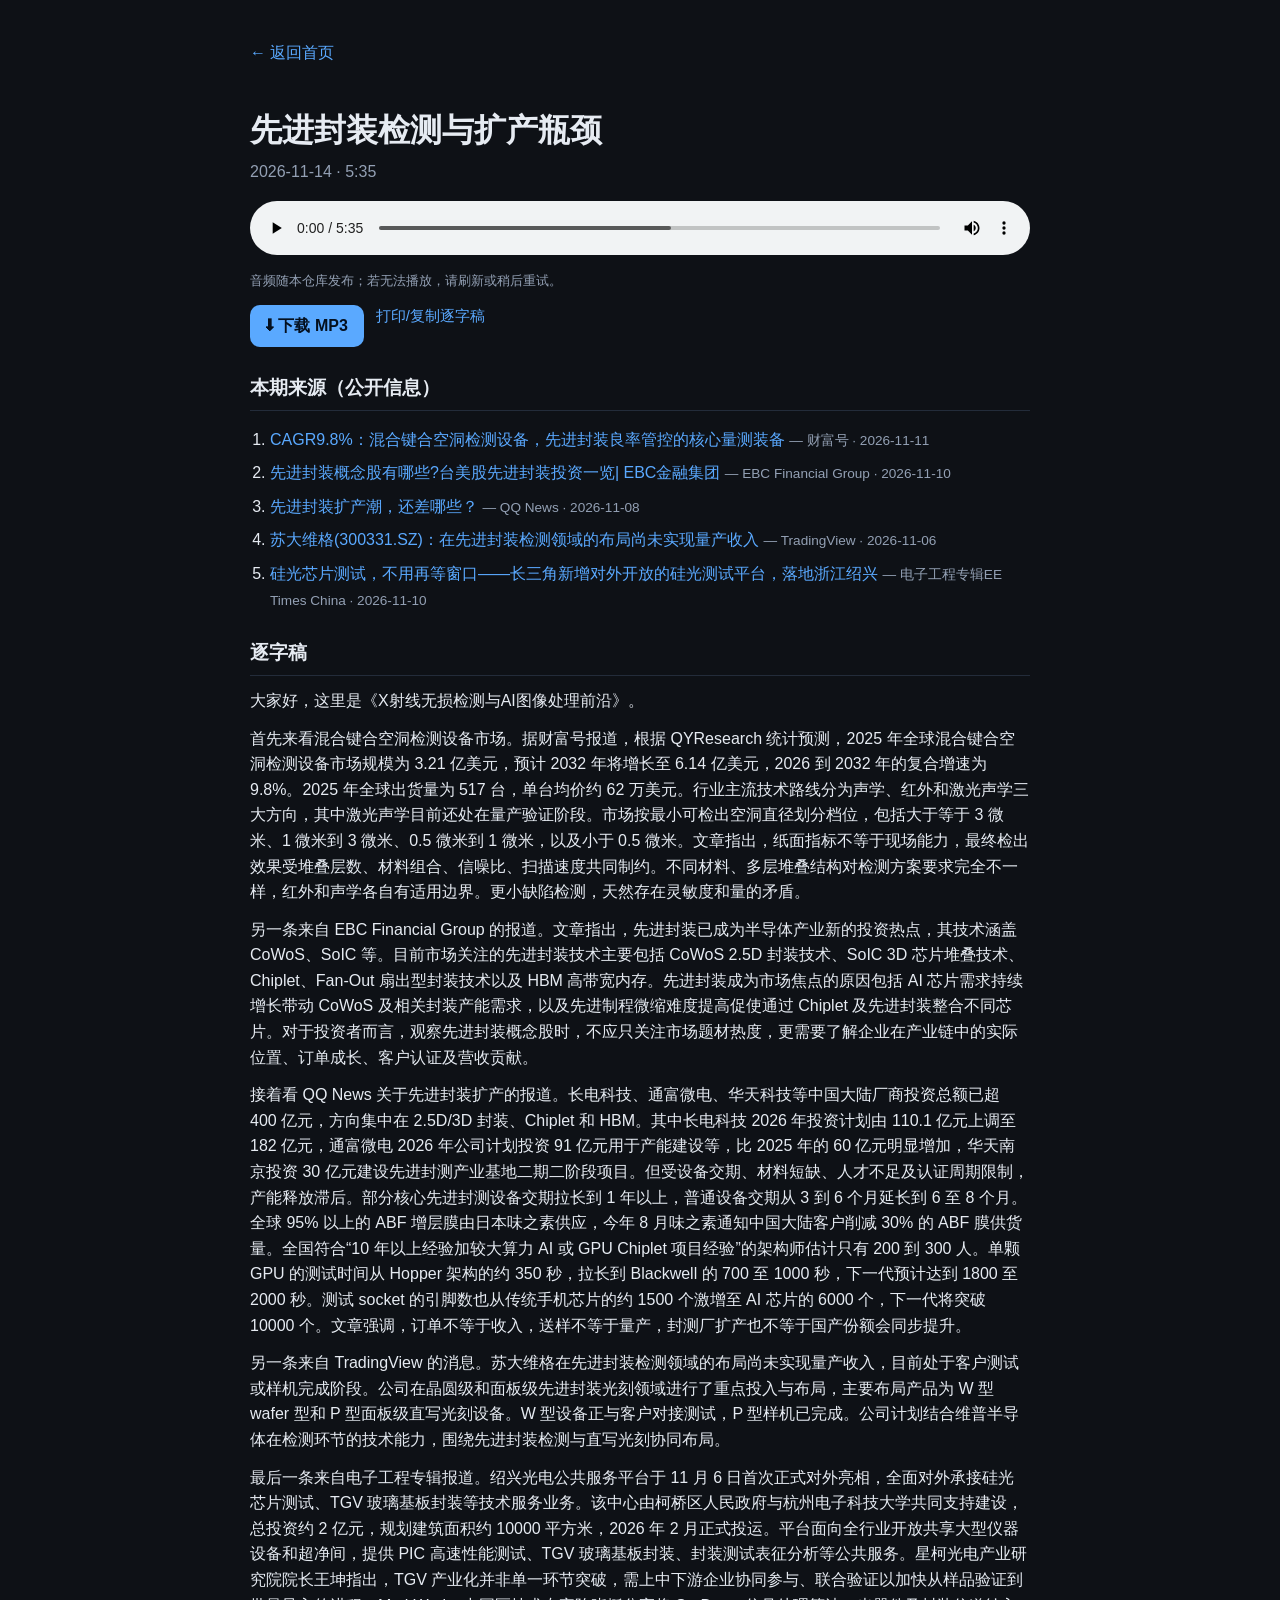
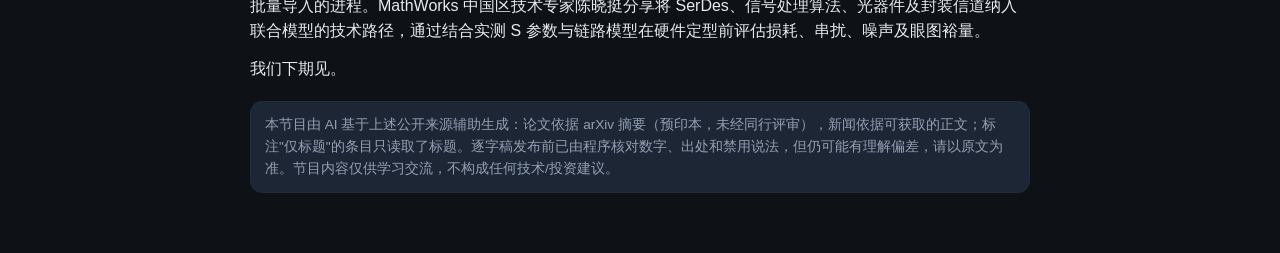
==== commit be218d04: "episodes ep-2026-11-14, ep-2026-11-15: 按新流程重新生成（事实卡+自检） - 11-14《先进封装检测与扩产瓶颈》：5 条来源均改读发布方原文（东方财富财富号/Q" ====
--- a/episodes/ep-2026-11-14.html
+++ b/episodes/ep-2026-11-14.html
@@ -2,19 +2,19 @@
 <html lang="zh-CN"><head>
 <meta charset="utf-8">
 <meta name="viewport" content="width=device-width, initial-scale=1">
-<title>先进封装检测：从混合键合到硅光测试的产业全景 · X射线无损检测与AI图像处理前沿</title>
+<title>先进封装检测与扩产瓶颈 · X射线无损检测与AI图像处理前沿</title>
 <link rel="stylesheet" href="../assets/style.css">
 </head>
 <body>
 <div class="wrap">
   <p><a href="../">← 返回首页</a></p>
-  <header class="hero"><h1>先进封装检测：从混合键合到硅光测试的产业全景</h1><p class="sub">2026-11-14 · 6:39</p></header>
+  <header class="hero"><h1>先进封装检测与扩产瓶颈</h1><p class="sub">2026-11-14 · 5:35</p></header>
   <div class="player"><audio controls preload="metadata" src="../audio/ep-2026-11-14.mp3" style="width:100%"></audio><p class="note">音频随本仓库发布；若无法播放，请刷新或稍后重试。</p></div>
   <div class="actions"><a class="btn play" href="../audio/ep-2026-11-14.mp3" download="ep-2026-11-14.mp3">⬇ 下载 MP3</a><a class="link" href="#" onclick="window.print();return false;">打印/复制逐字稿</a></div>
   <h2 class="sec">本期来源（公开信息）</h2>
-  <ol class="src"><li><a href="https://news.google.com/rss/articles/CBMia0FVX3lxTFBFREtWbFlDREhGaXZCdzZvbEVHUEwtMG5EUzNmbG1naWFaNjJPLWpYSmNKRV9WYU1UVWlONGpzcVNUZU5YMVN2MW12Q1k5OExlTEZoMzE1Sk1MYmJwYTUyYkxMcXBMVzlmQV80?oc=5" target="_blank" rel="noopener">CAGR9.8%：混合键合空洞检测设备，先进封装良率管控的核心量测装备 - 财富号</a> <span class="hint">— Google News RSS: TSV / 封装 / 检测 (中文) · 2026-11-11</span></li><li><a href="https://news.google.com/rss/articles/CBMiWEFVX3lxTFBIUk5RTU1SYXUzOURtTTZaSkNJaktnTGNwYUFGU3owRjBQeXJ3R2NKMTNZVVBKckEwWEpDSXcyTlNJRWptQ3VabnluYlNoNHVKNEVGZ3ZtZU0?oc=5" target="_blank" rel="noopener">先进封装概念股有哪些?台美股先进封装投资一览| EBC金融集团 - EBC Financial Group</a> <span class="hint">— Google News RSS: TSV / 封装 / 检测 (中文) · 2026-11-10</span></li><li><a href="https://news.google.com/rss/articles/CBMiVkFVX3lxTE9welJRZTFmbnpIS0dxcTl5UThMd01NMUJtNmpOWWlRdzZuSjNGeFJDbEJWUFY2Zl9SR0h2bFlpbmRmLURISTNRZ1NTWFQ2Rmt0MFJDa2x3?oc=5" target="_blank" rel="noopener">先进封装扩产潮，还差哪些？ - QQ News</a> <span class="hint">— Google News RSS: TSV / 封装 / 检测 (中文) · 2026-11-08</span></li><li><a href="https://news.google.com/rss/articles/CBMiakFVX3lxTFAzM2d3OUhvNmRNcll1S0Y5NWlGbDY4RVVEeWxBdFV1aDZLeXVRcXZxVEd1aXg0N1NqN1NhRzBJRjdBTnFMTXNzNVAwV2xtX29fNEp0TVN3THNVTHN6b2pqMkk4MDlvbmNDT2c?oc=5" target="_blank" rel="noopener">苏大维格(300331.SZ)：在先进封装检测领域的布局尚未实现量产收入 - TradingView</a> <span class="hint">— Google News RSS: TSV / 封装 / 检测 (中文) · 2026-11-06</span></li><li><a href="https://news.google.com/rss/articles/CBMiU0FVX3lxTFBTNVdMR3dUdHd5bEVaelpWLXdxOTNmT0Fnem90eFhiTk9CWFRYUTNRLXJfVXVLVDBlWE9JUUlhUHB1Q2Q0NXBfcExabEdNOXpVc1Jz?oc=5" target="_blank" rel="noopener">硅光芯片测试，不用再等窗口——长三角新增对外开放的硅光测试平台，落地浙江绍兴 - 电子工程专辑EE Times China</a> <span class="hint">— Google News RSS: TSV / 封装 / 检测 (中文) · 2026-11-10</span></li></ol>
+  <ol class="src"><li><a href="https://news.google.com/rss/articles/CBMia0FVX3lxTFBFREtWbFlDREhGaXZCdzZvbEVHUEwtMG5EUzNmbG1naWFaNjJPLWpYSmNKRV9WYU1UVWlONGpzcVNUZU5YMVN2MW12Q1k5OExlTEZoMzE1Sk1MYmJwYTUyYkxMcXBMVzlmQV80?oc=5" target="_blank" rel="noopener">CAGR9.8%：混合键合空洞检测设备，先进封装良率管控的核心量测装备</a> <span class="hint">— 财富号 · 2026-11-11</span></li><li><a href="https://news.google.com/rss/articles/CBMiWEFVX3lxTFBIUk5RTU1SYXUzOURtTTZaSkNJaktnTGNwYUFGU3owRjBQeXJ3R2NKMTNZVVBKckEwWEpDSXcyTlNJRWptQ3VabnluYlNoNHVKNEVGZ3ZtZU0?oc=5" target="_blank" rel="noopener">先进封装概念股有哪些?台美股先进封装投资一览| EBC金融集团</a> <span class="hint">— EBC Financial Group · 2026-11-10</span></li><li><a href="https://news.google.com/rss/articles/CBMiVkFVX3lxTE9welJRZTFmbnpIS0dxcTl5UThMd01NMUJtNmpOWWlRdzZuSjNGeFJDbEJWUFY2Zl9SR0h2bFlpbmRmLURISTNRZ1NTWFQ2Rmt0MFJDa2x3?oc=5" target="_blank" rel="noopener">先进封装扩产潮，还差哪些？</a> <span class="hint">— QQ News · 2026-11-08</span></li><li><a href="https://news.google.com/rss/articles/CBMiakFVX3lxTFAzM2d3OUhvNmRNcll1S0Y5NWlGbDY4RVVEeWxBdFV1aDZLeXVRcXZxVEd1aXg0N1NqN1NhRzBJRjdBTnFMTXNzNVAwV2xtX29fNEp0TVN3THNVTHN6b2pqMkk4MDlvbmNDT2c?oc=5" target="_blank" rel="noopener">苏大维格(300331.SZ)：在先进封装检测领域的布局尚未实现量产收入</a> <span class="hint">— TradingView · 2026-11-06</span></li><li><a href="https://news.google.com/rss/articles/CBMiU0FVX3lxTFBTNVdMR3dUdHd5bEVaelpWLXdxOTNmT0Fnem90eFhiTk9CWFRYUTNRLXJfVXVLVDBlWE9JUUlhUHB1Q2Q0NXBfcExabEdNOXpVc1Jz?oc=5" target="_blank" rel="noopener">硅光芯片测试，不用再等窗口——长三角新增对外开放的硅光测试平台，落地浙江绍兴</a> <span class="hint">— 电子工程专辑EE Times China · 2026-11-10</span></li></ol>
   <h2 class="sec">逐字稿</h2>
-  <div class="script"><p>大家好，这里是《X射线无损检测与AI图像处理前沿》</p><p>最近咱们圈子里关于先进封装和检测的话题真是热得发烫，特别是混合键合这块，感觉整个行业都在盯着它。首先咱们得聊聊混合键合空洞检测设备。据 Google News RSS: TSV / 封装 / 检测 (中文) 的报道，有分析指出这类设备是先进封装良率管控的核心量测装备，而且相关市场正保持着不错的复合增长率。大家知道，混合键合是现在提升芯片密度和性能的关键技术，但在这个过程中，微观层面的空洞缺陷简直就是良率的杀手。这些空洞肉眼根本看不见，必须得靠高精度的量测手段去捕捉。为什么这个设备这么重要？因为它直接决定了你在后端制程里能不能把坏品筛出来。如果检测手段跟不上，前面工艺做得再好，最后良率崩了，成本可就全搭进去了。目前行业普遍认为，随着先进封装对精度要求的极致化，这类核心量测装备的需求只会越来越刚性。虽然素材里没给具体数字，但方向很明确，就是大家都在抢这块高地，谁掌握了高精度的空洞检测，谁就掌握了先进封装的命门。</p><p>紧接着，咱们把视野放宽一点，看看资本市场怎么看这件事。据 Google News RSS: TSV / 封装 / 检测 (中文) 的报道，EBC金融集团近期梳理了台美股的先进封装概念股，做了一份投资一览。这说明什么？说明资本已经用脚投票了，先进封装不再是实验室里的概念，而是实打实的业绩增长极。对于咱们做检测的同行来说，这意味着下游客户——也就是那些封装厂和芯片设计公司，他们的扩产意愿非常强烈。当资本涌入，产能扩张，对上游检测设备和材料的需求就会像水涨船高一样被顶起来。虽然具体哪些股票涨了跌了咱们不细究，但背后的逻辑很清楚：先进封装正在成为半导体产业链中一个新的价值高地，而检测作为保障质量的关键环节，自然也是这条价值链上不可或缺的一环。</p><p>那么，既然大家都在扩产，还缺什么呢？据 Google News RSS: TSV / 封装 / 检测 (中文) 的报道，QQ News 最近有一篇文章专门探讨了先进封装扩产潮中还差哪些环节。这其实是个很务实的问题。很多人觉得只要买了最贵的设备、招了最牛的人就能搞定，但实际上，扩产不仅仅是堆硬件。它涉及到工艺整合、良率爬坡、甚至包括检测数据的闭环管理。目前行业普遍认为，很多工厂在扩产初期都会遇到“设备有了，但数据没跑通”的尴尬局面。这时候，检测技术就不仅仅是“找缺陷”，而是要参与到工艺优化中去。比如，通过检测数据反推前道工序的问题，形成正向反馈。所以，缺的往往不是单一的设备，而是整套基于检测数据的工艺管控体系。这也是为什么现在大家都强调“量测”而不仅仅是“检测”，因为量测更强调数据的分析和反馈，这才是扩产潮中真正的痛点。</p><p>说到具体的企业动态，咱们也得关注一下国内玩家的进展。据 Google News RSS: TSV / 封装 / 检测 (中文) 的报道，TradingView 上有一则消息提到，苏大维格在先进封装检测领域的布局尚未实现量产收入。这个消息挺值得玩味的。一方面，它说明国内企业在这一高壁垒领域确实还在攻坚阶段，从实验室到量产，中间隔着巨大的鸿沟。另一方面，这也给咱们同行提了个醒，不要盲目乐观。先进封装检测的技术门槛极高，尤其是针对混合键合这种纳米级精度的检测，对光学系统、算法、甚至机械稳定性都有极致要求。苏大维格的情况可能代表了国内不少企业的现状：有布局，有投入，但离真正的规模化商业落地还有距离。据公开报道，这种“尚未实现量产收入”的状态，往往意味着技术验证和工艺适配还需要时间。对于咱们来说，这既是挑战也是机会，因为市场还没被完全垄断，谁先突破量产瓶颈，谁就能吃到第一波红利。</p><p>最后，咱们换个赛道，聊聊硅光芯片的测试。据 Google News RSS: TSV / 封装 / 检测 (中文) 的报道，电子工程专辑 EE Times China 提到，长三角新增了一个对外开放的硅光测试平台，落地在浙江绍兴。这个新闻我觉得特别有意义。硅光芯片是未来数据中心和高速通信的关键，但它的测试一直是个难题，因为光信号和电信号的耦合测试非常复杂，而且很多测试设备昂贵，中小企业用不起。现在长三角搞了一个对外开放的平台，这就相当于给行业提供了一个公共的基础设施。它解决了“不用再等窗口”的问题，意思是说，测试资源不再稀缺，大家可以更灵活地安排测试计划。这对于推动硅光技术的普及和应用是非常积极的信号。目前行业普遍认为，测试资源的开放共享，能够降低研发门槛，加速技术迭代。对于咱们检测人来说，这也意味着未来的测试场景会更加多元化，不仅要懂电，还得懂光，跨学科的复合型人才越来越吃香。</p><p>总的来说，今天这几条资讯串起来看，就是一个完整的产业图景：从核心的混合键合检测设备，到资本市场的追捧，再到扩产中的工艺痛点，以及国内企业的攻坚现状，还有硅光测试资源的开放。每一个环节都指向同一个趋势：先进封装和新型芯片的测试，正在从“事后把关”向“过程控制”和“数据驱动”转变。咱们做无损检测的，得跟上这个节奏，不能只盯着传统的 X 光或者超声，得往更微观、更智能、更数据化的方向去走。好了，今天的分享就到这里，希望这些信息能给大家的工作带来一点启发。</p><p>我们下期见</p></div>
-  <div class="ai-note">本节目由 AI 基于上述公开来源辅助生成，并受"只用给定素材、不编造数值、来源可查"的约束；音频若无法嵌入播放，请通过 Google Drive 备用链接收听。节目内容仅供学习交流，不构成任何技术/投资建议。</div>
+  <div class="script"><p>大家好，这里是《X射线无损检测与AI图像处理前沿》。</p><p>首先来看混合键合空洞检测设备市场。据财富号报道，根据 QYResearch 统计预测，2025 年全球混合键合空洞检测设备市场规模为 3.21 亿美元，预计 2032 年将增长至 6.14 亿美元，2026 到 2032 年的复合增速为 9.8%。2025 年全球出货量为 517 台，单台均价约 62 万美元。行业主流技术路线分为声学、红外和激光声学三大方向，其中激光声学目前还处在量产验证阶段。市场按最小可检出空洞直径划分档位，包括大于等于 3 微米、1 微米到 3 微米、0.5 微米到 1 微米，以及小于 0.5 微米。文章指出，纸面指标不等于现场能力，最终检出效果受堆叠层数、材料组合、信噪比、扫描速度共同制约。不同材料、多层堆叠结构对检测方案要求完全不一样，红外和声学各自有适用边界。更小缺陷检测，天然存在灵敏度和量的矛盾。</p><p>另一条来自 EBC Financial Group 的报道。文章指出，先进封装已成为半导体产业新的投资热点，其技术涵盖 CoWoS、SoIC 等。目前市场关注的先进封装技术主要包括 CoWoS 2.5D 封装技术、SoIC 3D 芯片堆叠技术、Chiplet、Fan-Out 扇出型封装技术以及 HBM 高带宽内存。先进封装成为市场焦点的原因包括 AI 芯片需求持续增长带动 CoWoS 及相关封装产能需求，以及先进制程微缩难度提高促使通过 Chiplet 及先进封装整合不同芯片。对于投资者而言，观察先进封装概念股时，不应只关注市场题材热度，更需要了解企业在产业链中的实际位置、订单成长、客户认证及营收贡献。</p><p>接着看 QQ News 关于先进封装扩产的报道。长电科技、通富微电、华天科技等中国大陆厂商投资总额已超 400 亿元，方向集中在 2.5D/3D 封装、Chiplet 和 HBM。其中长电科技 2026 年投资计划由 110.1 亿元上调至 182 亿元，通富微电 2026 年公司计划投资 91 亿元用于产能建设等，比 2025 年的 60 亿元明显增加，华天南京投资 30 亿元建设先进封测产业基地二期二阶段项目。但受设备交期、材料短缺、人才不足及认证周期限制，产能释放滞后。部分核心先进封测设备交期拉长到 1 年以上，普通设备交期从 3 到 6 个月延长到 6 至 8 个月。全球 95% 以上的 ABF 增层膜由日本味之素供应，今年 8 月味之素通知中国大陆客户削减 30% 的 ABF 膜供货量。全国符合“10 年以上经验加较大算力 AI 或 GPU Chiplet 项目经验”的架构师估计只有 200 到 300 人。单颗 GPU 的测试时间从 Hopper 架构的约 350 秒，拉长到 Blackwell 的 700 至 1000 秒，下一代预计达到 1800 至 2000 秒。测试 socket 的引脚数也从传统手机芯片的约 1500 个激增至 AI 芯片的 6000 个，下一代将突破 10000 个。文章强调，订单不等于收入，送样不等于量产，封测厂扩产也不等于国产份额会同步提升。</p><p>另一条来自 TradingView 的消息。苏大维格在先进封装检测领域的布局尚未实现量产收入，目前处于客户测试或样机完成阶段。公司在晶圆级和面板级先进封装光刻领域进行了重点投入与布局，主要布局产品为 W 型 wafer 型和 P 型面板级直写光刻设备。W 型设备正与客户对接测试，P 型样机已完成。公司计划结合维普半导体在检测环节的技术能力，围绕先进封装检测与直写光刻协同布局。</p><p>最后一条来自电子工程专辑报道。绍兴光电公共服务平台于 11 月 6 日首次正式对外亮相，全面对外承接硅光芯片测试、TGV 玻璃基板封装等技术服务业务。该中心由柯桥区人民政府与杭州电子科技大学共同支持建设，总投资约 2 亿元，规划建筑面积约 10000 平方米，2026 年 2 月正式投运。平台面向全行业开放共享大型仪器设备和超净间，提供 PIC 高速性能测试、TGV 玻璃基板封装、封装测试表征分析等公共服务。星柯光电产业研究院院长王坤指出，TGV 产业化并非单一环节突破，需上中下游企业协同参与、联合验证以加快从样品验证到批量导入的进程。MathWorks 中国区技术专家陈晓挺分享将 SerDes、信号处理算法、光器件及封装信道纳入联合模型的技术路径，通过结合实测 S 参数与链路模型在硬件定型前评估损耗、串扰、噪声及眼图裕量。</p><p>我们下期见。</p></div>
+  <div class="ai-note">本节目由 AI 基于上述公开来源辅助生成：论文依据 arXiv 摘要（预印本，未经同行评审），新闻依据可获取的正文；标注"仅标题"的条目只读取了标题。逐字稿发布前已由程序核对数字、出处和禁用说法，但仍可能有理解偏差，请以原文为准。节目内容仅供学习交流，不构成任何技术/投资建议。</div>
 </div>
 </body></html>
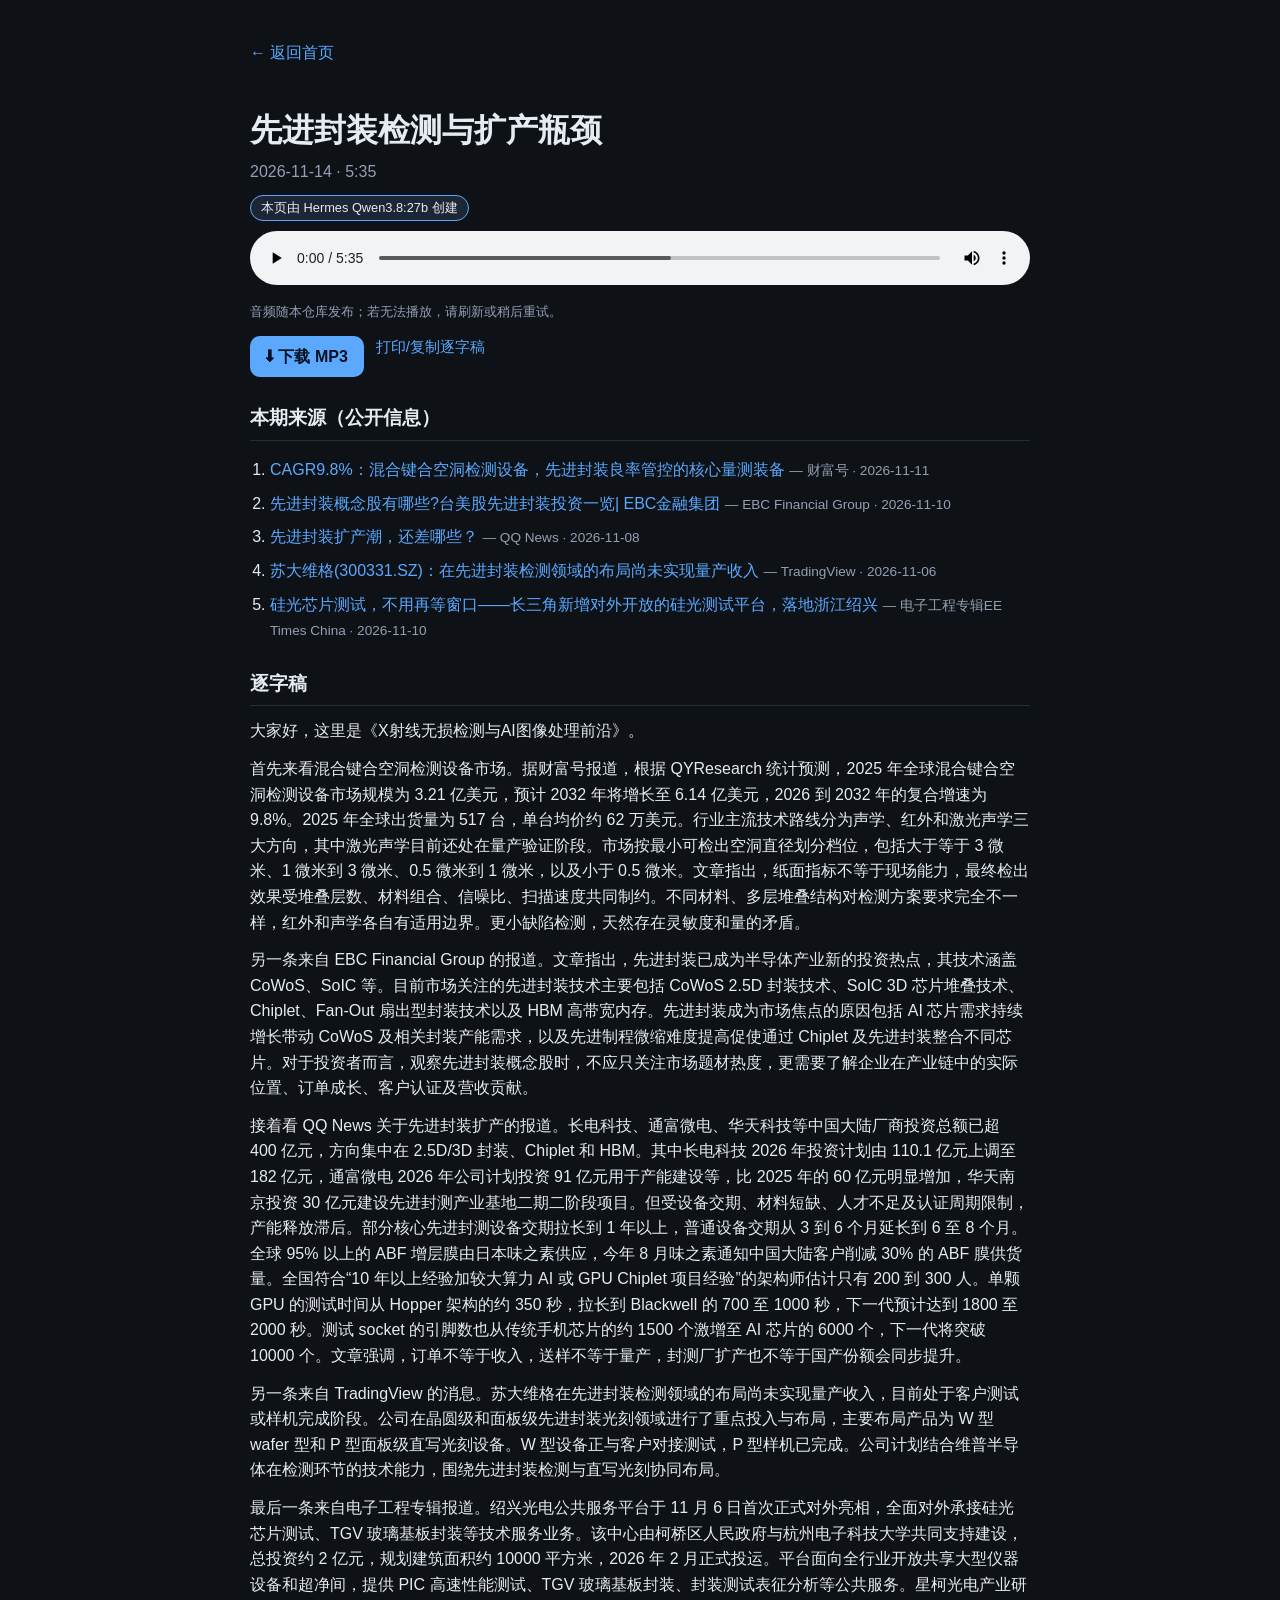
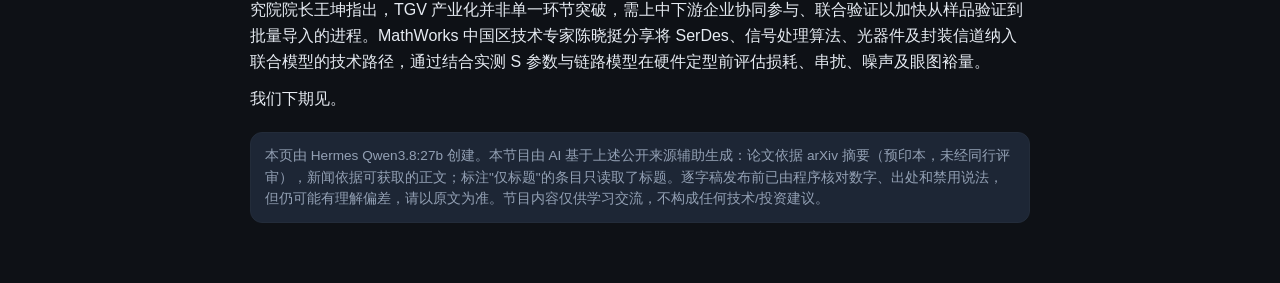
==== commit f7934dc7: "site: 页面注明"本页由 Hermes Qwen3.8:27b 创建"；补录 11-19 集状态账本 - 用新的页面生成器重建首页和 6 期节目页，只多了创建者署名 - data/episodes" ====
--- a/episodes/ep-2026-11-14.html
+++ b/episodes/ep-2026-11-14.html
@@ -8,13 +8,14 @@
 <body>
 <div class="wrap">
   <p><a href="../">← 返回首页</a></p>
-  <header class="hero"><h1>先进封装检测与扩产瓶颈</h1><p class="sub">2026-11-14 · 5:35</p></header>
+  <header class="hero"><h1>先进封装检测与扩产瓶颈</h1><p class="sub">2026-11-14 · 5:35</p>
+    <p class="by"><span class="tag by-tag">本页由 Hermes Qwen3.8:27b 创建</span></p></header>
   <div class="player"><audio controls preload="metadata" src="../audio/ep-2026-11-14.mp3" style="width:100%"></audio><p class="note">音频随本仓库发布；若无法播放，请刷新或稍后重试。</p></div>
   <div class="actions"><a class="btn play" href="../audio/ep-2026-11-14.mp3" download="ep-2026-11-14.mp3">⬇ 下载 MP3</a><a class="link" href="#" onclick="window.print();return false;">打印/复制逐字稿</a></div>
   <h2 class="sec">本期来源（公开信息）</h2>
   <ol class="src"><li><a href="https://news.google.com/rss/articles/CBMia0FVX3lxTFBFREtWbFlDREhGaXZCdzZvbEVHUEwtMG5EUzNmbG1naWFaNjJPLWpYSmNKRV9WYU1UVWlONGpzcVNUZU5YMVN2MW12Q1k5OExlTEZoMzE1Sk1MYmJwYTUyYkxMcXBMVzlmQV80?oc=5" target="_blank" rel="noopener">CAGR9.8%：混合键合空洞检测设备，先进封装良率管控的核心量测装备</a> <span class="hint">— 财富号 · 2026-11-11</span></li><li><a href="https://news.google.com/rss/articles/CBMiWEFVX3lxTFBIUk5RTU1SYXUzOURtTTZaSkNJaktnTGNwYUFGU3owRjBQeXJ3R2NKMTNZVVBKckEwWEpDSXcyTlNJRWptQ3VabnluYlNoNHVKNEVGZ3ZtZU0?oc=5" target="_blank" rel="noopener">先进封装概念股有哪些?台美股先进封装投资一览| EBC金融集团</a> <span class="hint">— EBC Financial Group · 2026-11-10</span></li><li><a href="https://news.google.com/rss/articles/CBMiVkFVX3lxTE9welJRZTFmbnpIS0dxcTl5UThMd01NMUJtNmpOWWlRdzZuSjNGeFJDbEJWUFY2Zl9SR0h2bFlpbmRmLURISTNRZ1NTWFQ2Rmt0MFJDa2x3?oc=5" target="_blank" rel="noopener">先进封装扩产潮，还差哪些？</a> <span class="hint">— QQ News · 2026-11-08</span></li><li><a href="https://news.google.com/rss/articles/CBMiakFVX3lxTFAzM2d3OUhvNmRNcll1S0Y5NWlGbDY4RVVEeWxBdFV1aDZLeXVRcXZxVEd1aXg0N1NqN1NhRzBJRjdBTnFMTXNzNVAwV2xtX29fNEp0TVN3THNVTHN6b2pqMkk4MDlvbmNDT2c?oc=5" target="_blank" rel="noopener">苏大维格(300331.SZ)：在先进封装检测领域的布局尚未实现量产收入</a> <span class="hint">— TradingView · 2026-11-06</span></li><li><a href="https://news.google.com/rss/articles/CBMiU0FVX3lxTFBTNVdMR3dUdHd5bEVaelpWLXdxOTNmT0Fnem90eFhiTk9CWFRYUTNRLXJfVXVLVDBlWE9JUUlhUHB1Q2Q0NXBfcExabEdNOXpVc1Jz?oc=5" target="_blank" rel="noopener">硅光芯片测试，不用再等窗口——长三角新增对外开放的硅光测试平台，落地浙江绍兴</a> <span class="hint">— 电子工程专辑EE Times China · 2026-11-10</span></li></ol>
   <h2 class="sec">逐字稿</h2>
   <div class="script"><p>大家好，这里是《X射线无损检测与AI图像处理前沿》。</p><p>首先来看混合键合空洞检测设备市场。据财富号报道，根据 QYResearch 统计预测，2025 年全球混合键合空洞检测设备市场规模为 3.21 亿美元，预计 2032 年将增长至 6.14 亿美元，2026 到 2032 年的复合增速为 9.8%。2025 年全球出货量为 517 台，单台均价约 62 万美元。行业主流技术路线分为声学、红外和激光声学三大方向，其中激光声学目前还处在量产验证阶段。市场按最小可检出空洞直径划分档位，包括大于等于 3 微米、1 微米到 3 微米、0.5 微米到 1 微米，以及小于 0.5 微米。文章指出，纸面指标不等于现场能力，最终检出效果受堆叠层数、材料组合、信噪比、扫描速度共同制约。不同材料、多层堆叠结构对检测方案要求完全不一样，红外和声学各自有适用边界。更小缺陷检测，天然存在灵敏度和量的矛盾。</p><p>另一条来自 EBC Financial Group 的报道。文章指出，先进封装已成为半导体产业新的投资热点，其技术涵盖 CoWoS、SoIC 等。目前市场关注的先进封装技术主要包括 CoWoS 2.5D 封装技术、SoIC 3D 芯片堆叠技术、Chiplet、Fan-Out 扇出型封装技术以及 HBM 高带宽内存。先进封装成为市场焦点的原因包括 AI 芯片需求持续增长带动 CoWoS 及相关封装产能需求，以及先进制程微缩难度提高促使通过 Chiplet 及先进封装整合不同芯片。对于投资者而言，观察先进封装概念股时，不应只关注市场题材热度，更需要了解企业在产业链中的实际位置、订单成长、客户认证及营收贡献。</p><p>接着看 QQ News 关于先进封装扩产的报道。长电科技、通富微电、华天科技等中国大陆厂商投资总额已超 400 亿元，方向集中在 2.5D/3D 封装、Chiplet 和 HBM。其中长电科技 2026 年投资计划由 110.1 亿元上调至 182 亿元，通富微电 2026 年公司计划投资 91 亿元用于产能建设等，比 2025 年的 60 亿元明显增加，华天南京投资 30 亿元建设先进封测产业基地二期二阶段项目。但受设备交期、材料短缺、人才不足及认证周期限制，产能释放滞后。部分核心先进封测设备交期拉长到 1 年以上，普通设备交期从 3 到 6 个月延长到 6 至 8 个月。全球 95% 以上的 ABF 增层膜由日本味之素供应，今年 8 月味之素通知中国大陆客户削减 30% 的 ABF 膜供货量。全国符合“10 年以上经验加较大算力 AI 或 GPU Chiplet 项目经验”的架构师估计只有 200 到 300 人。单颗 GPU 的测试时间从 Hopper 架构的约 350 秒，拉长到 Blackwell 的 700 至 1000 秒，下一代预计达到 1800 至 2000 秒。测试 socket 的引脚数也从传统手机芯片的约 1500 个激增至 AI 芯片的 6000 个，下一代将突破 10000 个。文章强调，订单不等于收入，送样不等于量产，封测厂扩产也不等于国产份额会同步提升。</p><p>另一条来自 TradingView 的消息。苏大维格在先进封装检测领域的布局尚未实现量产收入，目前处于客户测试或样机完成阶段。公司在晶圆级和面板级先进封装光刻领域进行了重点投入与布局，主要布局产品为 W 型 wafer 型和 P 型面板级直写光刻设备。W 型设备正与客户对接测试，P 型样机已完成。公司计划结合维普半导体在检测环节的技术能力，围绕先进封装检测与直写光刻协同布局。</p><p>最后一条来自电子工程专辑报道。绍兴光电公共服务平台于 11 月 6 日首次正式对外亮相，全面对外承接硅光芯片测试、TGV 玻璃基板封装等技术服务业务。该中心由柯桥区人民政府与杭州电子科技大学共同支持建设，总投资约 2 亿元，规划建筑面积约 10000 平方米，2026 年 2 月正式投运。平台面向全行业开放共享大型仪器设备和超净间，提供 PIC 高速性能测试、TGV 玻璃基板封装、封装测试表征分析等公共服务。星柯光电产业研究院院长王坤指出，TGV 产业化并非单一环节突破，需上中下游企业协同参与、联合验证以加快从样品验证到批量导入的进程。MathWorks 中国区技术专家陈晓挺分享将 SerDes、信号处理算法、光器件及封装信道纳入联合模型的技术路径，通过结合实测 S 参数与链路模型在硬件定型前评估损耗、串扰、噪声及眼图裕量。</p><p>我们下期见。</p></div>
-  <div class="ai-note">本节目由 AI 基于上述公开来源辅助生成：论文依据 arXiv 摘要（预印本，未经同行评审），新闻依据可获取的正文；标注"仅标题"的条目只读取了标题。逐字稿发布前已由程序核对数字、出处和禁用说法，但仍可能有理解偏差，请以原文为准。节目内容仅供学习交流，不构成任何技术/投资建议。</div>
+  <div class="ai-note">本页由 Hermes Qwen3.8:27b 创建。本节目由 AI 基于上述公开来源辅助生成：论文依据 arXiv 摘要（预印本，未经同行评审），新闻依据可获取的正文；标注"仅标题"的条目只读取了标题。逐字稿发布前已由程序核对数字、出处和禁用说法，但仍可能有理解偏差，请以原文为准。节目内容仅供学习交流，不构成任何技术/投资建议。</div>
 </div>
 </body></html>
--- a/assets/style.css
+++ b/assets/style.css
@@ -10,6 +10,9 @@
 .sub{color:var(--muted);margin:0 0 8px}
 .tag{display:inline-block;background:var(--pill);color:var(--muted);border:1px solid var(--border);
   border-radius:999px;padding:2px 10px;font-size:.8rem;margin:2px 4px 2px 0}
+.by{margin:6px 0 0}
+.tag.by-tag{color:var(--fg);border-color:var(--accent)}
+a.tag:hover{text-decoration:none;border-color:var(--accent);color:var(--accent)}
 .search{margin:22px 0;position:relative}
 .search input{width:100%;padding:12px 14px;border-radius:12px;border:1px solid var(--border);
   background:var(--card);color:var(--fg);font-size:1rem;outline:none}
